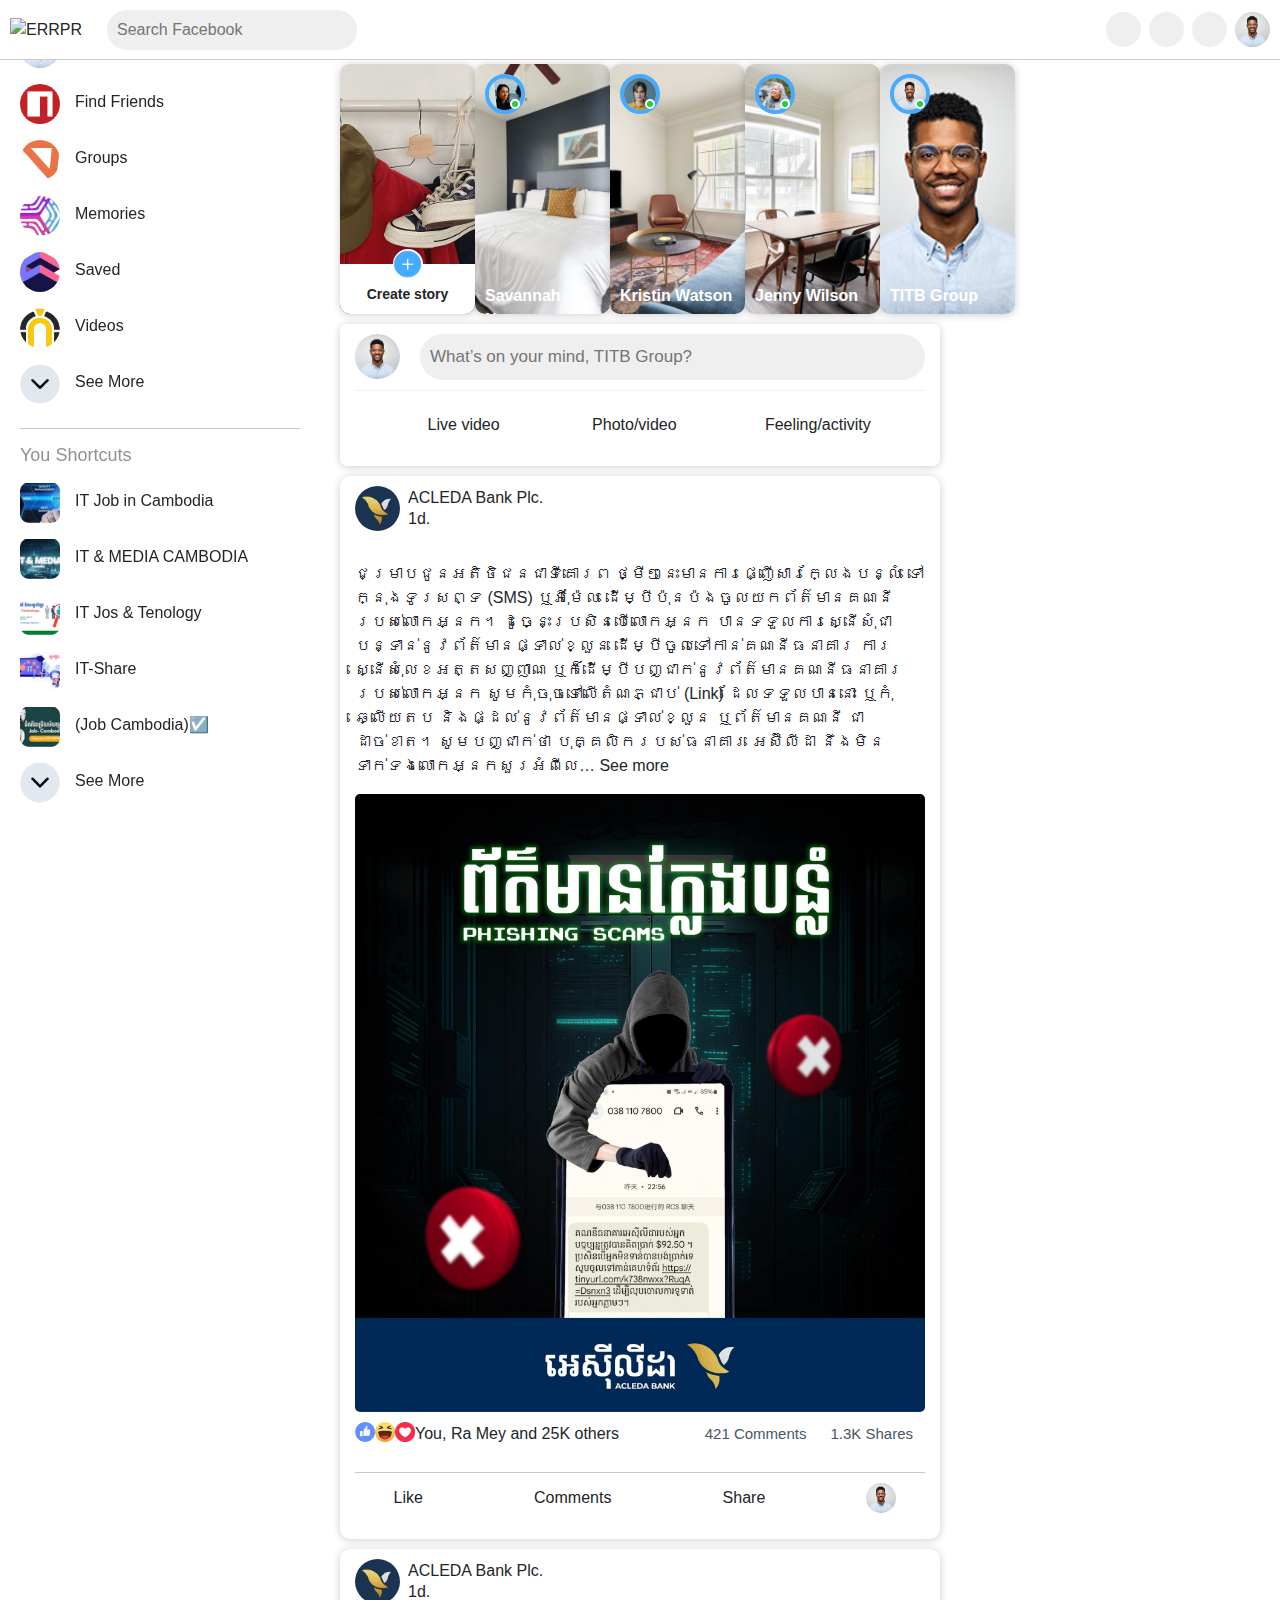
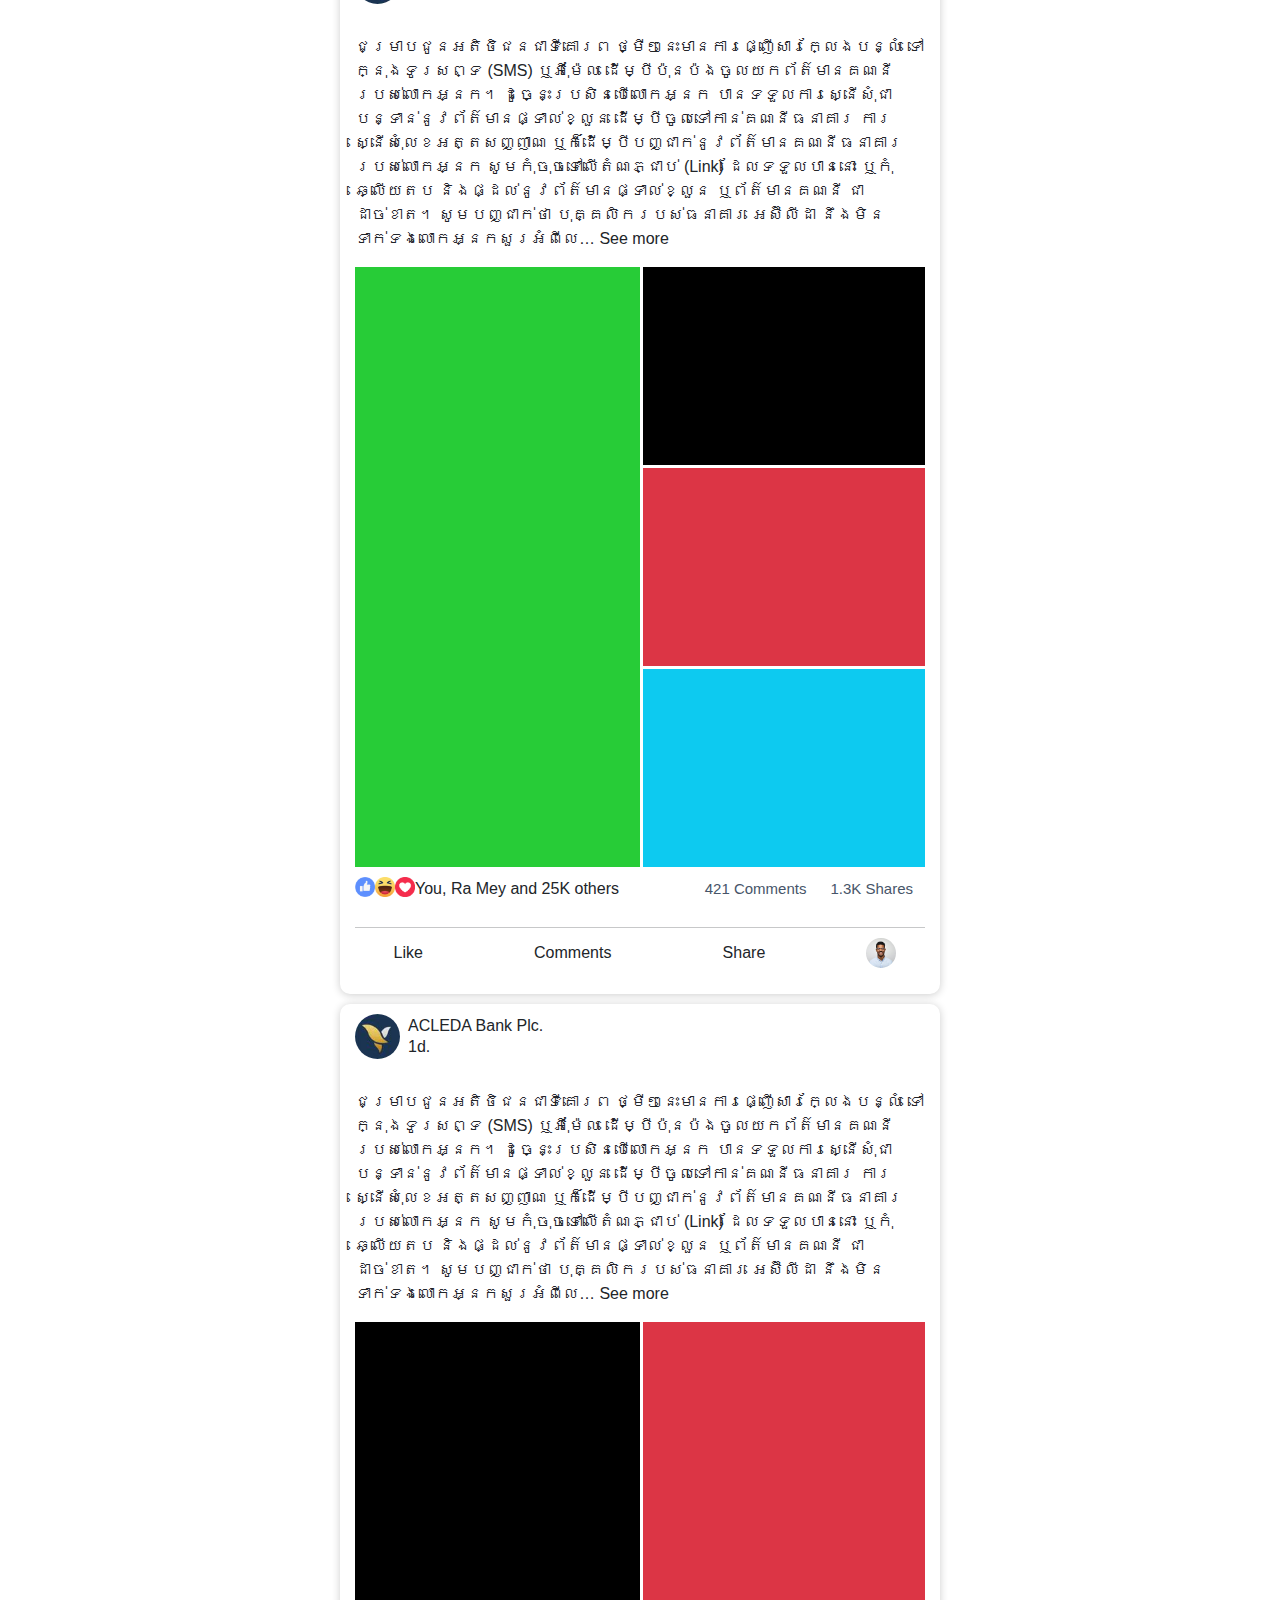
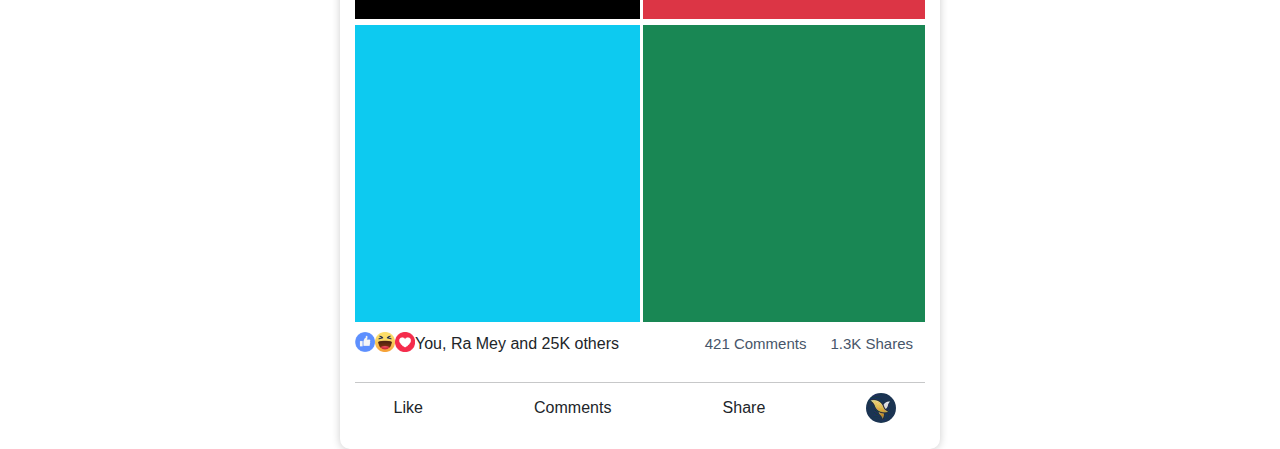
==== index.html @ 334a350d "post" ====
<!DOCTYPE html>
<html lang="en">

<head>
    <meta charset="UTF-8">
    <meta name="viewport" content="width=device-width, initial-scale=1.0">
    <title>Home Page</title>
    <link rel="stylesheet" href="assets/js/bootstrap.min.css">
    <link rel="stylesheet" href="assets/js/bootstrap.min.js">
    <link rel="stylesheet" href="assets/css/style.css">
    <link rel="stylesheet" href="https://cdnjs.cloudflare.com/ajax/libs/font-awesome/6.5.1/css/all.min.css"
        integrity="sha512-DTOQO9RWCH3ppGqcWaEA1BIZOC6xxalwEsw9c2QQeAIftl+Vegovlnee1c9QX4TctnWMn13TZye+giMm8e2LwA=="
        crossorigin="anonymous" referrerpolicy="no-referrer" />
</head>

<body>
    <header>
        <nav>
            <div class="left">

                <div class="logo">
                    <img src="assets/image/logo.png" alt="ERRPR">
                </div>

                <div class="search_bar">
                    <i class="fa-solid fa-magnifying-glass"></i>
                    <input type="text" placeholder="Search Facebook">
                </div>

            </div>

            <div class="center">
                <i class="fa-solid fa-house-user"></i>
                <i class="fa-solid fa-users"></i>
                <i class="fa-solid fa-tv"></i>
                <i class="fa-solid fa-store"></i>
                <i class="fa-regular fa-user"></i>
            </div>

            <div class="right">
                <i class="fa-solid fa-list"></i>
                <i class="fa-brands fa-facebook-messenger"></i>
                <i class="fa-solid fa-bell"></i>
                <img src="assets/image/profile.png" alt="" width="50px">
            </div>
        </nav>
        <main>

            <div class="left">
                <div class="img">
                    <img src="assets/image/ITBT Group.png" alt="">
                    <p>ITTB Group</p>
                </div>

                <div class="img">
                    <img src="assets/icons/find.jpg" alt="">
                    <p>Find Friends</p>
                </div>

                <div class="img">
                    <img src="assets/icons/group.png" alt="">
                    <p>Groups</p>
                </div>

                <div class="img">
                    <img src="assets/icons/memories.png" alt="">
                    <p>Memories</p>
                </div>

                <div class="img">
                    <img src="assets/icons/save.png" alt="">
                    <p>Saved</p>
                </div>

                <div class="img">
                    <img src="assets/icons/video.png" alt="">
                    <p>Videos</p>
                </div>

                <div class="img">
                    <img src="assets/icons/see more.png" alt="">
                    <p>See More</p>
                </div>

                <hr>

                <h2>You Shortcuts</h2>
                <p class="edit">Edit</p>

                <div class="shortcust">
                    <img src="assets/image/1.jpg" alt="">
                    <p>IT Job in Cambodia</p>
                </div>
                <div class="shortcust">
                    <img src="assets/image/2.jpg" alt="">
                    <p>IT & MEDIA CAMBODIA</p>
                </div>
                <div class="shortcust">
                    <img src="assets/image/3.jpg" alt="">
                    <p>IT Jos & Tenology</p>
                </div>
                <div class="shortcust">
                    <img src="assets/image/4.jpg" alt="">
                    <p>IT-Share</p>
                </div>
                <div class="shortcust">
                    <img src="assets/image/5.jpg" alt="">
                    <p>(Job Cambodia)☑️</p>
                </div>
                <div class="shortcust">
                    <img src="assets/icons/see more.png" alt="">
                    <p>See More</p>
                </div><br><br>
                <div class="footer_left">
                    <p>
                        <a href="#">Privacy</a> .
                        <a href="#">Terms</a> .
                        <a href="#">Advertising</a> .
                        <a href="#">Ad</a>
                    </p>
                    <p>
                        <a href="#">Choices</a> .
                        <a href="#">Cookies</a> .
                        <a href="#">More</a> .
                        <a href="#">Meta © 2024</a>
                    </p>
                </div>
            </div>


            <div class="center"><br>
                <div class="top_box">
                    <div class="my_story_card">
                        <img src="assets/image/my_story_card.png" alt="">
                        <div class="story_upload">
                            <img src="assets/image/upload.png" alt="">
                            <p class="story_tag">Create story</p>
                        </div>
                    </div>

                    <div class="story_card">
                        <img src="assets/image/story_card1.png" alt="">
                        <div class="story_profile">
                            <img src="assets/image/story_profile1.png" alt="">
                            <div class="cricle"></div>
                        </div>
                        <div class="story_name">
                            <p class="name">Savannah Nguyen</p>
                        </div>
                    </div>
                    <div class="story_card">
                        <img src="assets/image/story2.png" alt="">
                        <div class="story_profile">
                            <img src="assets/image/profile2.png" alt="">
                            <div class="cricle"></div>
                        </div>
                        <div class="story_name">
                            <p class="name">Kristin Watson</p>
                        </div>
                    </div>
                    <div class="story_card">
                        <img src="assets/image/story3.png" alt="">
                        <div class="story_profile">
                            <img src="assets/image/profile3.png" alt="">
                            <div class="cricle"></div>
                        </div>
                        <div class="story_name">
                            <p class="name">Jenny Wilson</p>
                        </div>
                    </div>
                    <div class="story_card">
                        <img src="assets/image/profile.png" alt="">
                        <div class="story_profile">
                            <img src="assets/image/profile.png" alt="">
                            <div class="cricle"></div>
                        </div>
                        <div class="story_name">
                            <p class="name">TITB Group</p>
                        </div>
                    </div>
                </div>
                <div class="my_post">
                    <div class="post_top">
                        <img src="assets/image/profile.png" alt="">
                        <input type="text" placeholder="What’s on your mind, TITB Group?">
                    </div>
                    <hr>

                    <div class="post_bottom">

                        <div class="post_icon">
                            <i class="fa-solid fa-camera red"></i>
                            <p class="h-25">Live video</p>
                        </div>

                        <div class="post_icon">
                            <i class="fa-solid fa-images green"></i>
                            <p class="h-25">Photo/video</p>
                        </div>

                        <div class="post_icon">
                            <i class="fa-regular fa-face-grin yellow"></i>
                            <p class="h-25">Feeling/activity</p>
                        </div>
                    </div>
                </div>

                <!-- post1 -->
                <div class="post">
                    <div class="post_top">
                        <div class="img_and_name">
                            <img src="assets/image/acleda.png" alt="">
                            <div class="post_name">
                                <p class="post_name" style="height: 5px; cursor: pointer;">
                                    ACLEDA Bank Plc.
                                </p>
                                <p class="time">1d. <i class="fa-solid fa-earth-americas"></i></p>
                            </div>
                        </div>
                        <div class="menu justify-content-md-between d-flex fs-6 " style="width: 50px; cursor: pointer;">
                            <i class="fa-solid fa-ellipsis"></i>
                            <i class="fa-solid fa-xmark"></i>
                        </div>
                    </div>
                    <div class="caption">
                        <p>ជម្រាបជូនអតិថិជនជាទីគោរព ថ្មីៗនេះមានការផ្ញើសារក្លែងបន្លំ ទៅក្នុងទូរសព្ទ (SMS) ឬអុីម៉ែល
                            ដើម្បីប៉ុនប៉ងចូលយកព័ត៌មានគណនីរបស់លោកអ្នក។
                            ដូច្នេះប្រសិនបើលោកអ្នក បានទទួលការស្នើសុំជាបន្ទាន់នូវព័ត៌មានផ្ទាល់ខ្លួន
                            ដើម្បីចូលទៅកាន់គណនីធនាគារ ការស្នើសុំលេខអត្តសញ្ញាណ
                            ឬក៏ដើម្បីបញ្ជាក់នូវព័ត៌មានគណនីធនាគាររបស់លោកអ្នក សូមកុំចុចទៅលើតំណភ្ជាប់ (Link) ដែលទទួលបាននោះ
                            ឬកុំឆ្លើយតប និងផ្ដល់នូវព័ត៌មានផ្ទាល់ខ្លួន ឬព័ត៌មានគណនី ជាដាច់ខាត។
                            សូមបញ្ជាក់ថា បុគ្គលិករបស់ធនាគារ អេស៊ីលីដា នឹងមិនទាក់ទងលោកអ្នកសួរអំពីលេ… See more</p>
                    </div>

                    <img src="assets/image/post1.png" alt="">

                    <div class="info">

                        <div class="emoji_img">
                            <img src="assets/image/like.png">
                            <img src="assets/image/haha.png">
                            <img src="assets/image/heart.png">
                            <p>You, Ra Mey and 25K others</p>
                        </div>

                        <div class="comment">
                            <p>421 Comments</p>
                            <p>1.3K Shares</p>
                        </div>

                    </div>

                    <hr class="text-bg-dark">

                    <div class="like">

                        <div class="like_icon">
                            <p> <i class="fa-solid fa-thumbs-up activi"></i></p>
                            <p class="">Like</p>
                        </div>

                        <div class="like_icon">
                            <p><i class="fa-solid fa-message"></i></p>
                            <p>Comments</p>
                        </div>

                        <div class="like_icon">
                            <p><i class="fa-solid fa-share"></i></p>
                            <p>Share</p>
                        </div>

                        <div class="like_icon">
                            <p>
                                <img src="assets/image/profile.png" alt="" style=
                            "
                                 width: 30px;
                                 height: 30px;
                                 border-radius: 50%;
                                 object-position: center;
                                 object-fit: cover;
                            ">
                            </p>
                        </div>
                    </div>
                </div>

                <!-- post2 -->

                <div class="post">
                    <div class="post_top">
                        <div class="img_and_name">
                            <img src="assets/image/acleda.png" alt="">
                            <div class="post_name">
                                <p class="post_name" style="height: 5px; cursor: pointer;">
                                    ACLEDA Bank Plc.
                                </p>
                                <p class="time">1d. <i class="fa-solid fa-earth-americas"></i></p>
                            </div>
                        </div>
                        <div class="menu justify-content-md-between d-flex fs-6 " style="width: 50px; cursor: pointer;">
                            <i class="fa-solid fa-ellipsis"></i>
                            <i class="fa-solid fa-xmark"></i>
                        </div>
                    </div>
                    <div class="caption">
                        <p>ជម្រាបជូនអតិថិជនជាទីគោរព ថ្មីៗនេះមានការផ្ញើសារក្លែងបន្លំ ទៅក្នុងទូរសព្ទ (SMS) ឬអុីម៉ែល
                            ដើម្បីប៉ុនប៉ងចូលយកព័ត៌មានគណនីរបស់លោកអ្នក។
                            ដូច្នេះប្រសិនបើលោកអ្នក បានទទួលការស្នើសុំជាបន្ទាន់នូវព័ត៌មានផ្ទាល់ខ្លួន
                            ដើម្បីចូលទៅកាន់គណនីធនាគារ ការស្នើសុំលេខអត្តសញ្ញាណ
                            ឬក៏ដើម្បីបញ្ជាក់នូវព័ត៌មានគណនីធនាគាររបស់លោកអ្នក សូមកុំចុចទៅលើតំណភ្ជាប់ (Link) ដែលទទួលបាននោះ
                            ឬកុំឆ្លើយតប និងផ្ដល់នូវព័ត៌មានផ្ទាល់ខ្លួន ឬព័ត៌មានគណនី ជាដាច់ខាត។
                            សូមបញ្ជាក់ថា បុគ្គលិករបស់ធនាគារ អេស៊ីលីដា នឹងមិនទាក់ទងលោកអ្នកសួរអំពីលេ… See more</p>
                    </div>

                    <div class="img_post">
                        <div class="img_left">
                            
                        </div>
                        <div class="img_right">
                           <div class="right_small bg-black">

                           </div>
                           <div class="right_small bg-danger">

                           </div>
                           <div class="right_small bg-info">

                           </div>
                        </div>
                    </div>

                    <div class="info">

                        <div class="emoji_img">
                            <img src="assets/image/like.png">
                            <img src="assets/image/haha.png">
                            <img src="assets/image/heart.png">
                            <p>You, Ra Mey and 25K others</p>
                        </div>

                        <div class="comment">
                            <p>421 Comments</p>
                            <p>1.3K Shares</p>
                        </div>

                    </div>

                    <hr class="text-bg-dark">

                    <div class="like">

                        <div class="like_icon">
                            <p> <i class="fa-solid fa-thumbs-up activi"></i></p>
                            <p class="">Like</p>
                        </div>

                        <div class="like_icon">
                            <p><i class="fa-solid fa-message"></i></p>
                            <p>Comments</p>
                        </div>

                        <div class="like_icon">
                            <p><i class="fa-solid fa-share"></i></p>
                            <p>Share</p>
                        </div>

                        <div class="like_icon">
                            <p>
                                <img src="assets/image/profile.png" alt="" style=
                            "
                                 width: 30px;
                                 height: 30px;
                                 border-radius: 50%;
                                 object-position: center;
                                 object-fit: cover;
                            ">
                            </p>
                        </div>
                    </div>
                </div>

                <!-- post3 -->

                <div class="post">
                    <div class="post_top">
                        <div class="img_and_name">
                            <img src="assets/image/acleda.png" alt="">
                            <div class="post_name">
                                <p class="post_name" style="height: 5px; cursor: pointer;">
                                    ACLEDA Bank Plc.
                                </p>
                                <p class="time">1d. <i class="fa-solid fa-earth-americas"></i></p>
                            </div>
                        </div>
                        <div class="menu justify-content-md-between d-flex fs-6 " style="width: 50px; cursor: pointer;">
                            <i class="fa-solid fa-ellipsis"></i>
                            <i class="fa-solid fa-xmark"></i>
                        </div>
                    </div>
                    <div class="caption">
                        <p>ជម្រាបជូនអតិថិជនជាទីគោរព ថ្មីៗនេះមានការផ្ញើសារក្លែងបន្លំ ទៅក្នុងទូរសព្ទ (SMS) ឬអុីម៉ែល
                            ដើម្បីប៉ុនប៉ងចូលយកព័ត៌មានគណនីរបស់លោកអ្នក។
                            ដូច្នេះប្រសិនបើលោកអ្នក បានទទួលការស្នើសុំជាបន្ទាន់នូវព័ត៌មានផ្ទាល់ខ្លួន
                            ដើម្បីចូលទៅកាន់គណនីធនាគារ ការស្នើសុំលេខអត្តសញ្ញាណ
                            ឬក៏ដើម្បីបញ្ជាក់នូវព័ត៌មានគណនីធនាគាររបស់លោកអ្នក សូមកុំចុចទៅលើតំណភ្ជាប់ (Link) ដែលទទួលបាននោះ
                            ឬកុំឆ្លើយតប និងផ្ដល់នូវព័ត៌មានផ្ទាល់ខ្លួន ឬព័ត៌មានគណនី ជាដាច់ខាត។
                            សូមបញ្ជាក់ថា បុគ្គលិករបស់ធនាគារ អេស៊ីលីដា នឹងមិនទាក់ទងលោកអ្នកសួរអំពីលេ… See more</p>
                    </div>

                    <div class="img_post">
                        <div class="img_left1">
                            <div class="left_small bg-black">

                            </div>
                            <div class="left_small bg-info">
 
                            </div>
                        </div>
                        <div class="img_right1">
                           <div class="right_small bg-danger">

                           </div>
                           <div class="right_small bg-success">

                           </div>
                        </div>
                    </div>

                    <div class="info">

                        <div class="emoji_img">
                            <img src="assets/image/like.png">
                            <img src="assets/image/haha.png">
                            <img src="assets/image/heart.png">
                            <p>You, Ra Mey and 25K others</p>
                        </div>

                        <div class="comment">
                            <p>421 Comments</p>
                            <p>1.3K Shares</p>
                        </div>

                    </div>

                    <hr class="text-bg-dark">

                    <div class="like">

                        <div class="like_icon">
                            <p> <i class="fa-solid fa-thumbs-up activi"></i></p>
                            <p class="">Like</p>
                        </div>

                        <div class="like_icon">
                            <p><i class="fa-solid fa-message"></i></p>
                            <p>Comments</p>
                        </div>

                        <div class="like_icon">
                            <p><i class="fa-solid fa-share"></i></p>
                            <p>Share</p>
                        </div>

                        <div class="like_icon">
                            <p>
                                <img src="assets/image/acleda.png" alt="" style=
                            "
                                 width: 30px;
                                 height: 30px;
                                 border-radius: 50%;
                                 object-position: center;
                                 object-fit: cover;
                            ">
                            </p>
                        </div>
                    </div>
                </div>

            </div>

            <div class="right">

            </div>


        </main>
    </header>
</body>

</html>
---- assets/css/style.css ----
*{
    margin: 0;
    padding: 0;
    box-sizing: border-box;
    font-family: sans-serif;

}
/* Navbar */
nav{
    width: 100%;
    height: 60px;
    display: flex;
    align-items: center;
    justify-content: space-between;
    border-bottom: 1px solid #cccccc;
    background: #fff;
    position: fixed;
    top: 0;
    z-index: 1000;
}

nav .left .logo img{
    width: 50px;
    cursor: pointer;
}

nav .left{
    display: flex;
    align-items: center;
    justify-content: center;
    margin-left: 10px;
}

nav .left .search_bar{
    width: 250px;
    height: 40px;
    background: #efefef;
    border-radius: 30px;
    padding: 0 10px;
    margin-left: 10px;
    position: relative;
    left: 15px;
}

nav .left .search_bar i{
    line-height: 40px;
    /* font-size: 19px; */
    color: #919191;
    /* margin-right: 5px; */
}

nav .left .search_bar input{
    background: transparent;
    outline: none;
    border: 0;
    font-size: 16px;
    width: 200px;
}

nav .center{
    position: relative;
    right: 45px;

}

nav .center i{
    margin: 0 45px 0 45px;
    font-size: 22px;
}
nav .center i:hover{
    color: #45abff;
    cursor: pointer;
}

nav .right{
    display: flex;
    align-items: center;
    justify-content: center;
    margin-right: 10px;
}

nav .right i{
    width: 35px;
    height: 35px;
    border-radius: 50%;
    background: #efefef;
    line-height: 35px;
    padding-left: 8px;
    margin-left: 8px;
    font-size: 18px;
    cursor: pointer;
}
nav .right img{
    width: 35px;
    height: 35px;
    object-fit: cover;
    object-position: center;
    border-radius: 50%;
    margin-left: 8px;
    line-height: 45px;
}

/* main */

main{
    display: flex;
    margin-top: 20px;
    /* background: #f5f5f5; */
}

main .left{
    width: 25%;
    height: 88vh;
    overflow: hidden;
    overflow-y: scroll;
    /* background: #f5f5f5; */
    padding:0 20px 0 20px;
    position: fixed; 
}

main .left::-webkit-scrollbar{
    width: 7px;
}
main .left::-webkit-scrollbar-thumb{
    border-radius: 20px;
    background: #f5f5f5;
}
main .left:hover::-webkit-scrollbar-thumb{
    background: #cccccc;
}
main .left .img{
    display: flex;
    align-items: center;
    cursor: pointer;
    transition: 0.2s;
}
main .left .img:hover{
    background: #cccccc;
}
main .left .img img{
    width: 40px;
    height: 40px;
    object-fit: cover;
    object-position: center;
    border-radius: 50%;
    margin: 8px 15px 8px 0;
}
main .left .img p{
    margin-top: 12px;
}
 main .left hr{
    width: 100%;
    height: 1px;
    background: #cccccc;
 }

 main .left h2{
    font-size: 18px;
    color: #919191;
    /* margin: 5px 0; */
 }
 main .left .edit{
    color: #45abff;
    font-size: 15px;
    float: right;
    position: relative;
    bottom: 35px;
    cursor: pointer;
    opacity: 0;
 }
 main .left:hover .edit{
    opacity: 1;
    background: #f5f5f5;
    padding: 5px;
    border-radius: 10%;
 }

 main .left .shortcust{
    display: flex;
    align-items: center;
    cursor: pointer;
    transition: 0.2s;
}
main .left .shortcust:hover{
    background: #cccccc;
}
main .left .shortcust img{
    width: 40px;
    height: 40px;
    object-fit: cover;
    object-position: center;
    /* border-radius: 50%; */
    margin: 8px 15px 8px 0;
}
main .left .shortcust p{
    margin-top: 12px;
}
main .left .footer_left a{
    color: #919191;

}
main .left .footer_left a:hover{
    background: #cccccc;
    border-radius: 5px;
}

/* center */

main .center{
    width: 50%;
    height: 290px;
    padding: 20px 20px 0 20px;
    /* background: #fff; */
    margin-left: 25%;
}

main .center::-webkit-scrollbar{
    width: 0;
}
main .center .top_box{
    width: 100%;
    height: auto;
    display: grid;
    grid-template-columns: 1fr 1fr 1fr 1fr 1fr;
}
main .center .top_box .my_story_card{
    width: 135px;
    height: 250px;
    overflow: hidden;
    margin: 0 auto;
    box-shadow: 0 1px 8px rgba(0,0,0,0.2);
    border-radius: 10px;
    cursor: pointer;
}
main .center .top_box .my_story_card img{
    width: 100%;
    height: 100%;
    object-fit: cover;
    object-position: center;
}
main .center .top_box .my_story_card .story_upload{
    width: 100%;
    height: 60px;
    background: #fff;
    position: relative;
    bottom: 50px;
    cursor: pointer;
}
main .center .top_box .my_story_card .story_upload img{
    width: 30px;
    height: 30px;
    display: flex;
    margin: 0 auto;
    position: relative;
    bottom: 15px;
    border-radius: 50%;
}
main .center .top_box .my_story_card .story_upload .story_tag{
    display: flex;
    align-items: center;
    justify-content: center;
    position: relative;
    bottom: 10px;
    font-weight: bold;
    font-size: 14px;
}
main .center .top_box .story_card{
    width: 135px;
    height: 250px;
    overflow: hidden;
    margin: 0 auto;
    box-shadow: 0 1px 8px rgba(0,0,0,0.2);
    border-radius: 10px;
    cursor: pointer;
}
main .center .top_box .story_card img{
    width: 100%;
    height: 100%;
    object-fit: cover;
    object-position: center;
}
main .center .top_box .story_card .story_profile{
    position: relative;
    bottom: 240px;
    margin-left: 10px;
}
main .center .top_box .story_card .story_profile img{
    width: 40px;
    height: 40px;
    border-radius: 50%;
    border: 4px solid #45abff;
}
main .center .top_box .story_card .story_profile .cricle{
    width: 10px;
    height: 10px;
    border-radius: 50%;
    background: #27cc37;
    border: 2px solid #fff;
    position: relative;
    bottom: 15px;
    left: 25px;
}
main .center .top_box .story_card .story_name{
    position: relative;
    bottom: 80px;
    padding: 0 10px;
}
main .center .top_box .story_card .story_name .name{
    font-weight: bold;
    color: #FFFFFF;
    font-size: 16px;
}
main .center .my_post{
    width: 100%;
    height: auto;
    background: #fff;
    padding: 10px 15px;
    border-radius: 7px;
    box-shadow: 0 1px 8px rgba(0,0,0,0.2);
    margin: 10px 0;
}
main .center .my_post img{
    width: 45px;
    height: 45px;
    border-radius: 50%;
    object-position: center;
    object-fit: cover;
}
main .center .my_post .post_top{
    display: flex;
    align-items: center;
}
main .center .my_post .post_top input{
    width: 90%;
    padding: 10px;
    margin-left: 20px;
    border: 0;
    outline: none;
    background: #efefef;
    border-radius: 30px;
    font-size: 17px;
}
main .center .my_post .post_top input:hover{
    background: #e3e3e3;
    cursor: pointer;
}
main .center .my_post hr{
    width: 100%;
    height: 1px;
    background: #cccccc;
    border: 0;
    margin: 10px 0;
}

main .center .my_post .post_bottom{
    width: 95%;
    display: grid;
    grid-template-columns: 1fr 1fr 1fr;
    margin: 5px auto;
}

main .center .my_post .post_bottom .post_icon{
    display: flex;
    align-items: center;
    justify-content: space-around;
    /* margin: 0 auto; */
    padding: 5px 40px;
    cursor: pointer;
}

main .center .my_post .post_bottom .post_icon:hover{
    background: #efefef;
    border-radius: 8px;
}

main .center .my_post .post_bottom .post_icon i.red{
    font-size: 23px;
    color: red;
    margin-right: 8px;
}

main .center .my_post .post_bottom .post_icon i.green{
    font-size: 23px;
    color: #27cc37;
    margin-right: 8px;
}

main .center .my_post .post_bottom .post_icon i.yellow{
    font-size: 23px;
    color: #f7b928;
    margin-right: 8px;
}

main .center .post{
    margin: 10px 0;
    width: 100%;
    height: auto;
    background: #fff;
    padding: 10px 15px;
    border-radius: 10px;
    box-shadow: 0 1px 8px rgba(0,0,0,0.2);
}
main .center .post .post_top{
    display: flex;
    margin-bottom: 15px;
    align-items: center;
    justify-content: space-between;
}
main .center .post .post_top .img_and_name{
    display: flex;
}
main .center .post .post_top .img_and_name img{
    width: 45px;
    height: 45px;
    border-radius: 50%;
    object-fit: cover;
    object-position: center;
    margin-right: 8px;
    cursor: pointer;
}



main .center .post img{
    width: 100%;
    height: auto;
    object-fit: cover;
    object-position: center;
    border-radius: 5px;
}

main .center .post .info{
    display: flex;
    align-items: center;
    justify-content: space-between;
    margin: 10px 0;
}

main .center .post .info .emoji_img{
    display: flex;
}

main .center .post .info .emoji_img img{
    width: 20px;
    height: 20px;
}

main .center post .info .emoji_img p{
    margin-left: 10px;
    font-size: 16px;
    color: #919191;
}

main .center .post .info .comment{
    display: flex;
    align-items: center;
}

main .center .post .info .comment p{
    padding: 0 12px;
    font-size: 15px;
    color: #475569;
}

main .center .post hr{
    width: 100%;
    height: 1px;
    background: #cccccc;
    border: 0;
    margin: 10px 0;
}

main .center .post .like{
    width: 90%;
    margin: 0 auto;
    display: flex;
    align-items: center;
    justify-content: space-between;
    
}

main .center .post .like .like_icon{
    display: flex;
    align-items: center;
}

main .center .post .like .like_icon i{
    font-size: 20px;
    margin-right: 10px;
    color: #919191;
}

main .center .post .like .like_icon i.activi{
    color: #45abff;
}
/* post2 */
main .center .post .img_post{
    width: 100%;
    height: 600px;
    display: flex;
    justify-content: space-between;
}
main .center .post .img_post .img_left{
    width: 50%;
    height: 100%;
    background-color: #27cc37;
}
main .center .post .img_post .img_right{
    width: 49.5%;
    height: 100%;
    /* background-color: #45abff; */
}
main .center .post .img_post .img_right{
    display: flex;
    flex-direction: column;
    justify-content: space-between; 
        
}
main .center .post .img_post .img_right .right_small{
    width: 100%;
    height: 33%;
}

/* post3 */
main .center .post .img_post .img_left1{
    width: 50%;
    height: 100%;
    /* background-color: #27cc37; */
}
main .center .post .img_post .img_right1{
    width: 49.5%;
    height: 100%;
    /* background-color: #45abff; */
}
main .center .post .img_post .img_left1{
    display: flex;
    flex-direction: column;
    justify-content: space-between; 
        
}
main .center .post .img_post .img_right1{
    display: flex;
    flex-direction: column;
    justify-content: space-between; 
        
}
main .center .post .img_post .img_right1 .right_small{
    width: 100%;
    height: 49.5%;
}
main .center .post .img_post .img_left1 .left_small{
    width: 100%;
    height: 49.5%;
}
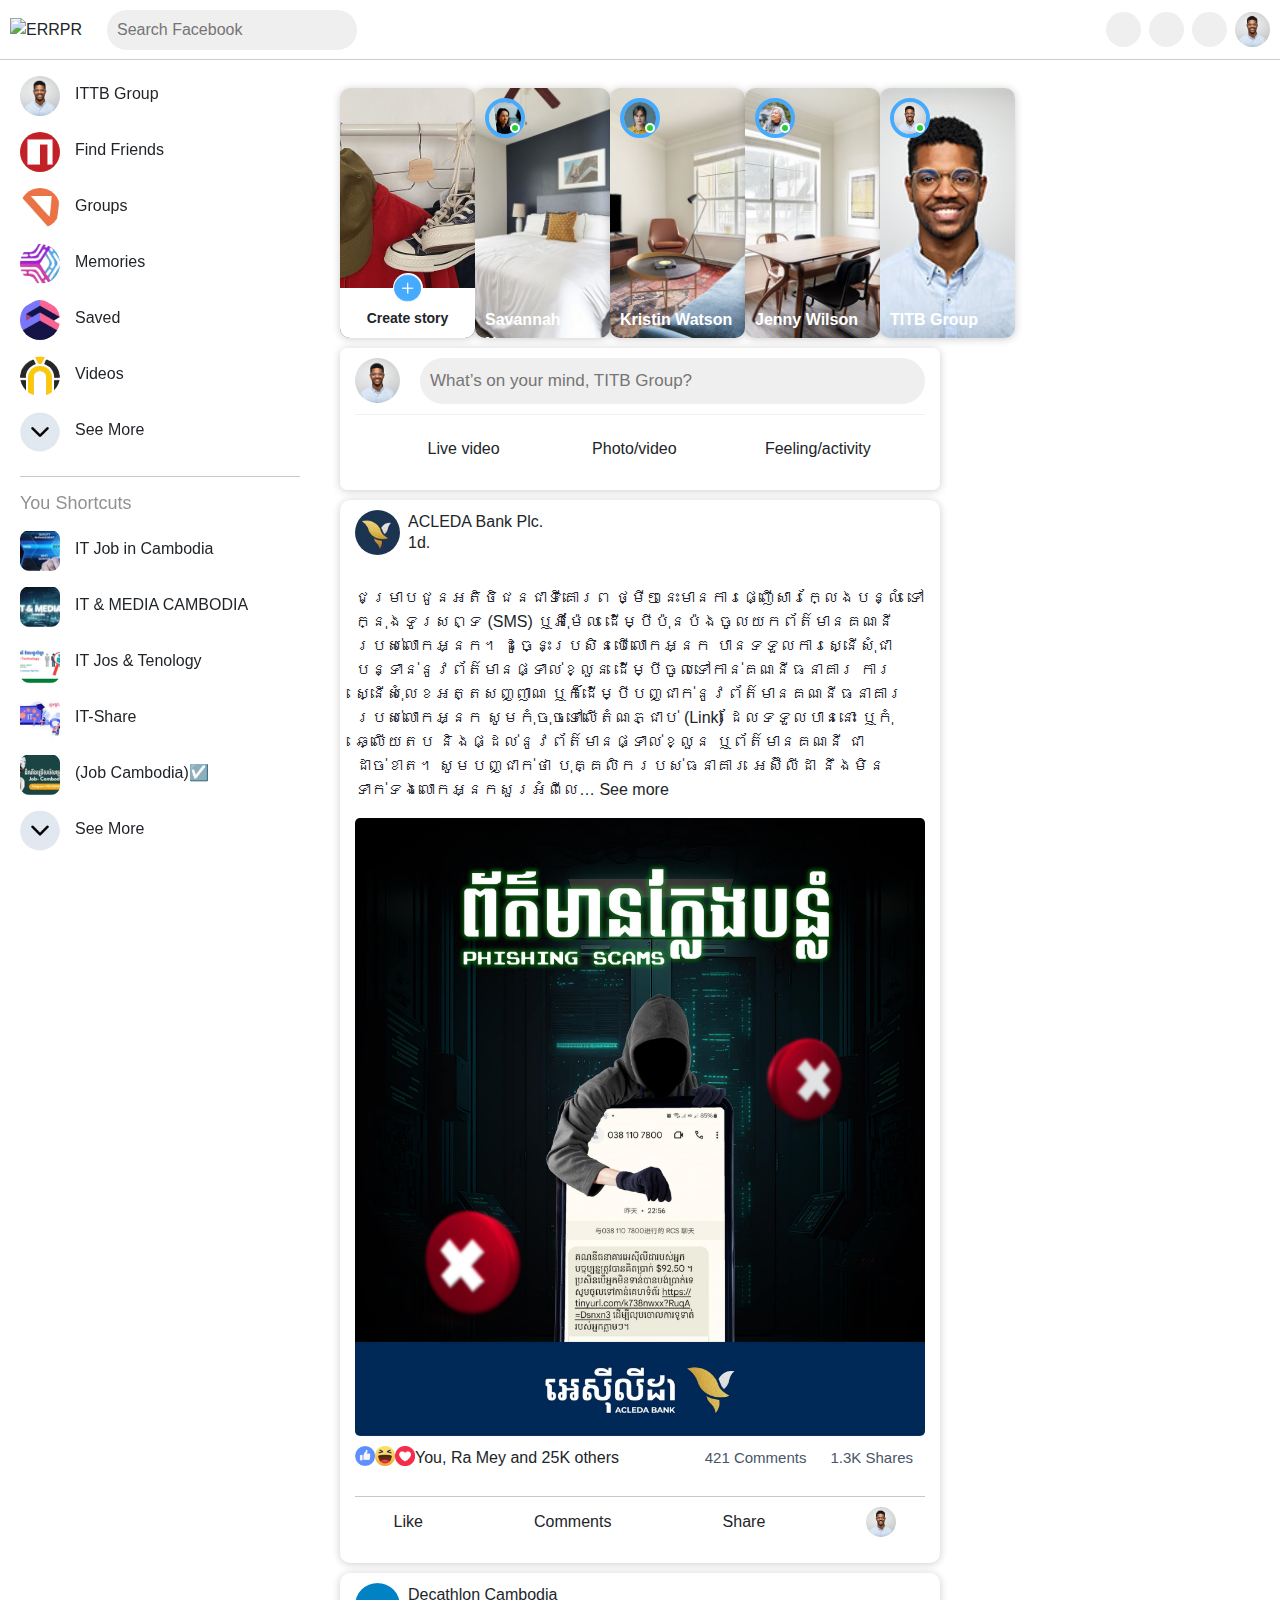
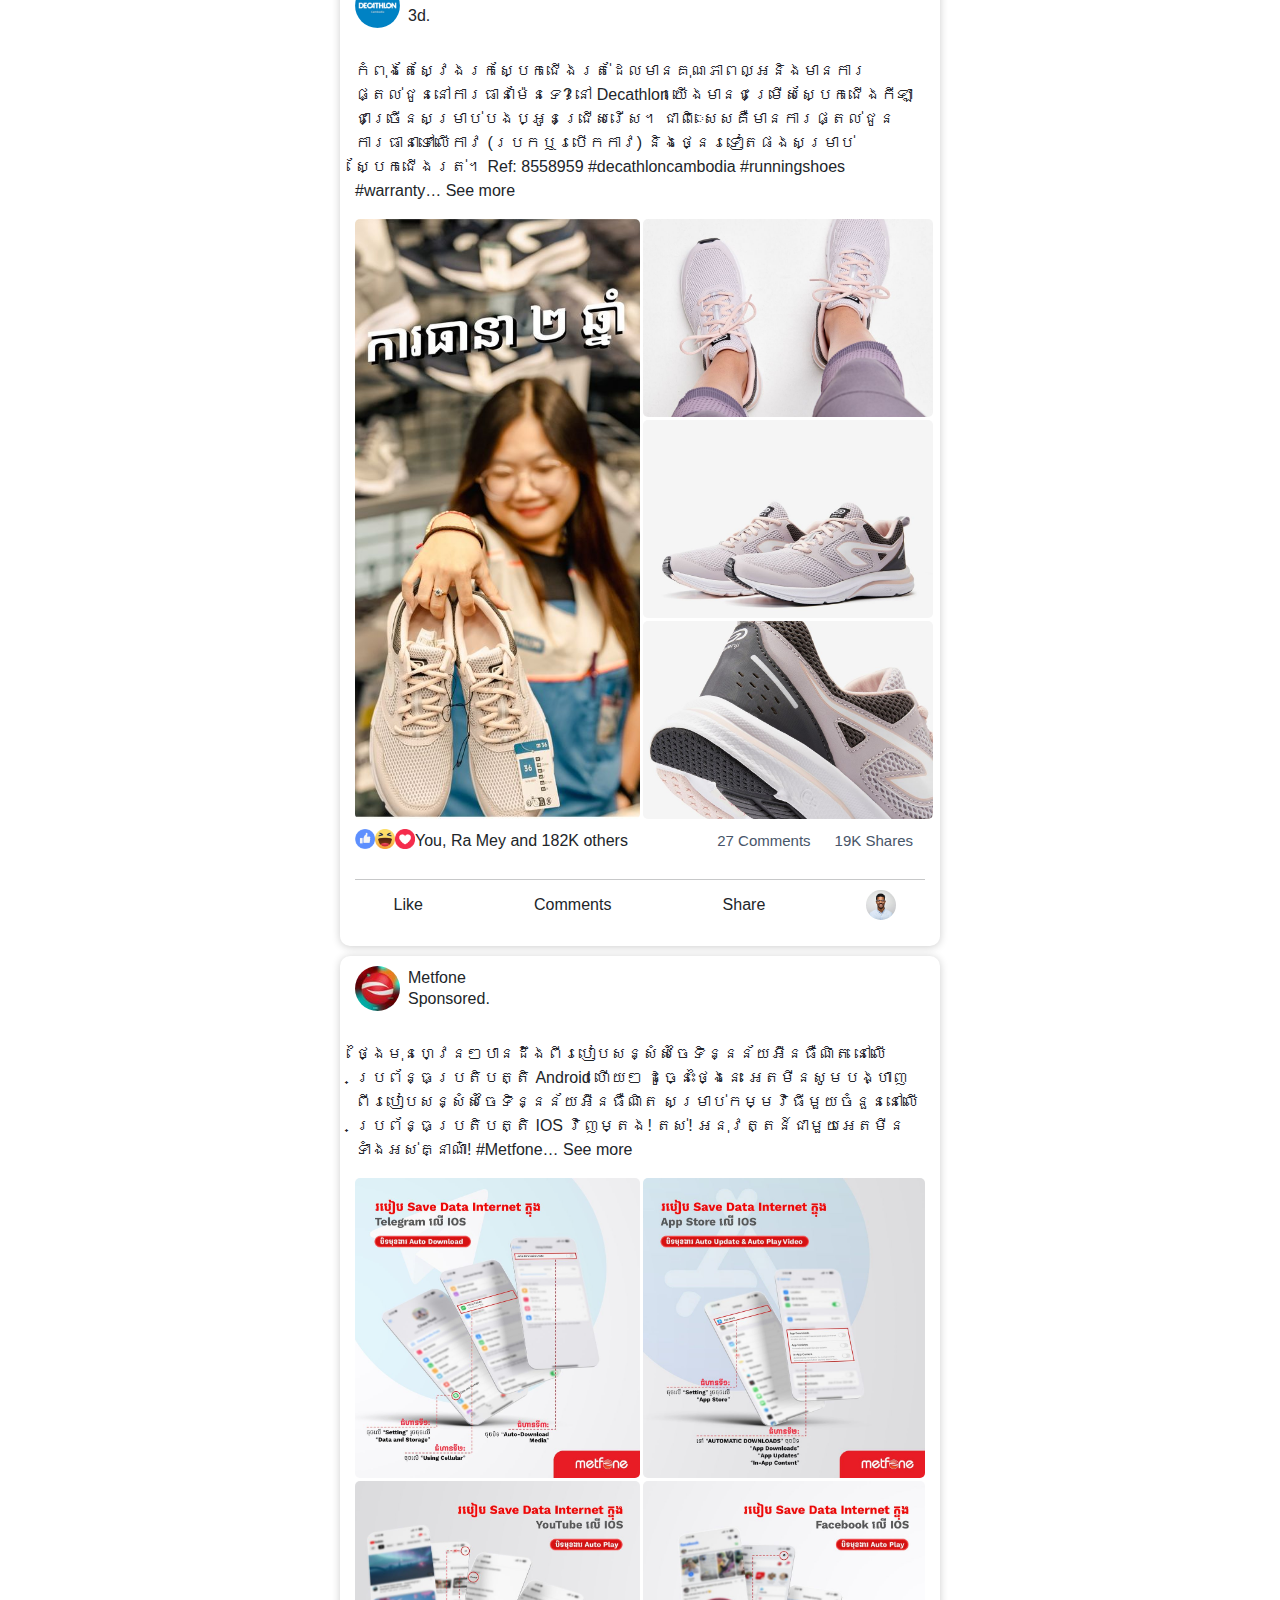
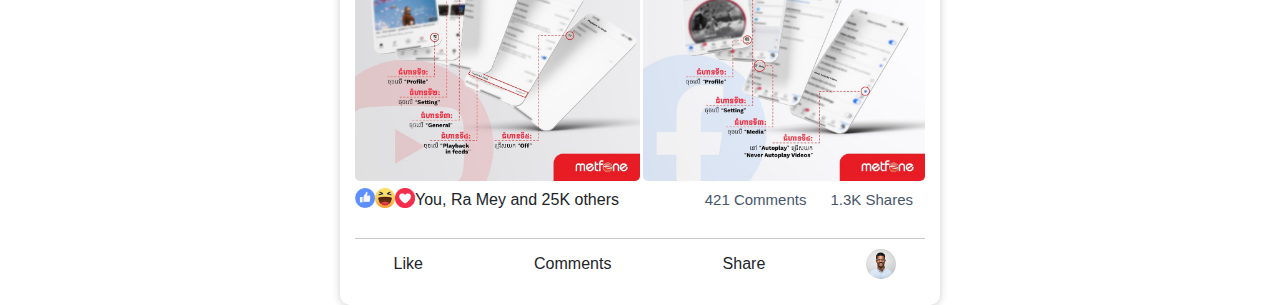
==== commit ecca235b: "Post Contiues" ====
--- a/index.html
+++ b/index.html
@@ -43,7 +43,7 @@
                 <i class="fa-solid fa-bell"></i>
                 <img src="assets/image/profile.png" alt="" width="50px">
             </div>
-        </nav>
+        </nav><br><br>
         <main>
 
             <div class="left">
@@ -128,7 +128,7 @@
             </div>
 
 
-            <div class="center"><br>
+            <div class="center">
                 <div class="top_box">
                     <div class="my_story_card">
                         <img src="assets/image/my_story_card.png" alt="">
@@ -289,12 +289,12 @@
                 <div class="post">
                     <div class="post_top">
                         <div class="img_and_name">
-                            <img src="assets/image/acleda.png" alt="">
+                            <img src="assets/image/profile_post2.png" alt="">
                             <div class="post_name">
                                 <p class="post_name" style="height: 5px; cursor: pointer;">
-                                    ACLEDA Bank Plc.
+                                    Decathlon Cambodia
                                 </p>
-                                <p class="time">1d. <i class="fa-solid fa-earth-americas"></i></p>
+                                <p class="time">3d. <i class="fa-solid fa-earth-americas"></i></p>
                             </div>
                         </div>
                         <div class="menu justify-content-md-between d-flex fs-6 " style="width: 50px; cursor: pointer;">
@@ -303,28 +303,24 @@
                         </div>
                     </div>
                     <div class="caption">
-                        <p>ជម្រាបជូនអតិថិជនជាទីគោរព ថ្មីៗនេះមានការផ្ញើសារក្លែងបន្លំ ទៅក្នុងទូរសព្ទ (SMS) ឬអុីម៉ែល
-                            ដើម្បីប៉ុនប៉ងចូលយកព័ត៌មានគណនីរបស់លោកអ្នក។
-                            ដូច្នេះប្រសិនបើលោកអ្នក បានទទួលការស្នើសុំជាបន្ទាន់នូវព័ត៌មានផ្ទាល់ខ្លួន
-                            ដើម្បីចូលទៅកាន់គណនីធនាគារ ការស្នើសុំលេខអត្តសញ្ញាណ
-                            ឬក៏ដើម្បីបញ្ជាក់នូវព័ត៌មានគណនីធនាគាររបស់លោកអ្នក សូមកុំចុចទៅលើតំណភ្ជាប់ (Link) ដែលទទួលបាននោះ
-                            ឬកុំឆ្លើយតប និងផ្ដល់នូវព័ត៌មានផ្ទាល់ខ្លួន ឬព័ត៌មានគណនី ជាដាច់ខាត។
-                            សូមបញ្ជាក់ថា បុគ្គលិករបស់ធនាគារ អេស៊ីលីដា នឹងមិនទាក់ទងលោកអ្នកសួរអំពីលេ… See more</p>
+                        <p>កំពុងតែស្វែងរកស្បែកជើងរត់ដែលមានគុណភាពល្អនិងមានការផ្តល់ជូននៅការធានាម៉ែនទេ? នៅ Decathlon យើងមានជម្រើសស្បែកជើងកីឡាជាច្រើនសម្រាប់បងប្អូនជ្រើសរើស។ ជាពិេសេសគឺមានការផ្តល់ជូនការធានាទៅលើកាវ (របក​ឬរបើកកាវ) និងថ្នេរទៀតផងសម្រាប់ស្បែកជើងរត់។
+                            Ref: 8558959
+                            #decathloncambodia #runningshoes #warranty… See more</p>
                     </div>
 
                     <div class="img_post">
                         <div class="img_left">
-                            
+                            <img src="assets/image/post2_left.png">
                         </div>
                         <div class="img_right">
-                           <div class="right_small bg-black">
-
+                           <div class="right_small">
+                                <img src="assets/image/post_small1.png">
                            </div>
-                           <div class="right_small bg-danger">
-
+                           <div class="right_small">
+                                <img src="assets/image/post_small2.png">
                            </div>
-                           <div class="right_small bg-info">
-
+                           <div class="right_small">
+                                <img src="assets/image/post_small3.png">
                            </div>
                         </div>
                     </div>
@@ -335,12 +331,12 @@
                             <img src="assets/image/like.png">
                             <img src="assets/image/haha.png">
                             <img src="assets/image/heart.png">
-                            <p>You, Ra Mey and 25K others</p>
+                            <p>You, Ra Mey and 182K others</p>
                         </div>
 
                         <div class="comment">
-                            <p>421 Comments</p>
-                            <p>1.3K Shares</p>
+                            <p>27 Comments</p>
+                            <p>19K Shares</p>
                         </div>
 
                     </div>
@@ -384,12 +380,12 @@
                 <div class="post">
                     <div class="post_top">
                         <div class="img_and_name">
-                            <img src="assets/image/acleda.png" alt="">
+                            <img src="assets/image/metfone_profile.png" alt="">
                             <div class="post_name">
                                 <p class="post_name" style="height: 5px; cursor: pointer;">
-                                    ACLEDA Bank Plc.
+                                    Metfone
                                 </p>
-                                <p class="time">1d. <i class="fa-solid fa-earth-americas"></i></p>
+                                <p class="time">Sponsored. <i class="fa-solid fa-earth-americas"></i></p>
                             </div>
                         </div>
                         <div class="menu justify-content-md-between d-flex fs-6 " style="width: 50px; cursor: pointer;">
@@ -398,30 +394,26 @@
                         </div>
                     </div>
                     <div class="caption">
-                        <p>ជម្រាបជូនអតិថិជនជាទីគោរព ថ្មីៗនេះមានការផ្ញើសារក្លែងបន្លំ ទៅក្នុងទូរសព្ទ (SMS) ឬអុីម៉ែល
-                            ដើម្បីប៉ុនប៉ងចូលយកព័ត៌មានគណនីរបស់លោកអ្នក។
-                            ដូច្នេះប្រសិនបើលោកអ្នក បានទទួលការស្នើសុំជាបន្ទាន់នូវព័ត៌មានផ្ទាល់ខ្លួន
-                            ដើម្បីចូលទៅកាន់គណនីធនាគារ ការស្នើសុំលេខអត្តសញ្ញាណ
-                            ឬក៏ដើម្បីបញ្ជាក់នូវព័ត៌មានគណនីធនាគាររបស់លោកអ្នក សូមកុំចុចទៅលើតំណភ្ជាប់ (Link) ដែលទទួលបាននោះ
-                            ឬកុំឆ្លើយតប និងផ្ដល់នូវព័ត៌មានផ្ទាល់ខ្លួន ឬព័ត៌មានគណនី ជាដាច់ខាត។
-                            សូមបញ្ជាក់ថា បុគ្គលិករបស់ធនាគារ អេស៊ីលីដា នឹងមិនទាក់ទងលោកអ្នកសួរអំពីលេ… See more</p>
+                        <p>ថ្ងៃមុនហ្វេនៗបានដឹងពីរបៀបសន្សំសំចៃទិន្នន័យអ៉ីនធឺណិត នៅលើប្រព័ន្ធប្រតិបត្តិ Android ហើយៗ ដូច្នេះថ្ងៃនេះ អេតមីនសូមបង្ហាញពីរបៀបសន្សំសំចៃទិន្នន័យអ៉ីនធឺណិត សម្រាប់កម្មវិធីមួយចំនួននៅលើប្រព័ន្ធប្រតិបត្តិ IOS វិញម្តង!
+                            តស់! អនុវត្តន៍ជាមួយអេតមីនទាំងអស់គ្នាណា៎!
+                            #Metfone… See more</p>
                     </div>
 
                     <div class="img_post">
                         <div class="img_left1">
-                            <div class="left_small bg-black">
-
+                            <div class="left_small">
+                                <img src="assets/image/mentfone_post1.png" alt="">
                             </div>
-                            <div class="left_small bg-info">
- 
+                            <div class="left_small">
+                                <img src="assets/image/mentfone_post2.png" alt="">
                             </div>
                         </div>
                         <div class="img_right1">
-                           <div class="right_small bg-danger">
-
+                           <div class="right_small">
+                                 <img src="assets/image/mentfone_post3.png" alt="">
                            </div>
-                           <div class="right_small bg-success">
-
+                           <div class="right_small">
+                                <img src="assets/image/mentfone_post4.png" alt="">
                            </div>
                         </div>
                     </div>
@@ -463,7 +455,7 @@
 
                         <div class="like_icon">
                             <p>
-                                <img src="assets/image/acleda.png" alt="" style=
+                                <img src="assets/image/profile.png" alt="" style=
                             "
                                  width: 30px;
                                  height: 30px;
--- a/assets/css/style.css
+++ b/assets/css/style.css
@@ -477,6 +477,7 @@
     display: flex;
     align-items: center;
     justify-content: space-between;
+    cursor: pointer;
     
 }
 
@@ -504,7 +505,7 @@
 main .center .post .img_post .img_left{
     width: 50%;
     height: 100%;
-    background-color: #27cc37;
+    /* background-color: #27cc37; */
 }
 main .center .post .img_post .img_right{
     width: 49.5%;
@@ -552,4 +553,28 @@
 main .center .post .img_post .img_left1 .left_small{
     width: 100%;
     height: 49.5%;
+}
+main .center .post .img_post .img_left img{
+    width: 100%;
+    height: 600px;
+    object-fit: cover;
+    object-position: center;
+}
+main .center .post .img_post .img_right .right_small img{
+    width: 290px;
+    height: 197.33px;
+    object-fit: cover;
+    object-position: center;
+}
+main .center .post .img_post .img_left1 .left_small img{
+    width: 100%;
+    height: 300px;
+    object-fit: cover;
+    object-position: center;
+}
+main .center .post .img_post .img_right1 .right_small img{
+    width: 100%;
+    height: 300px;
+    object-fit: cover;
+    object-position: center;
 }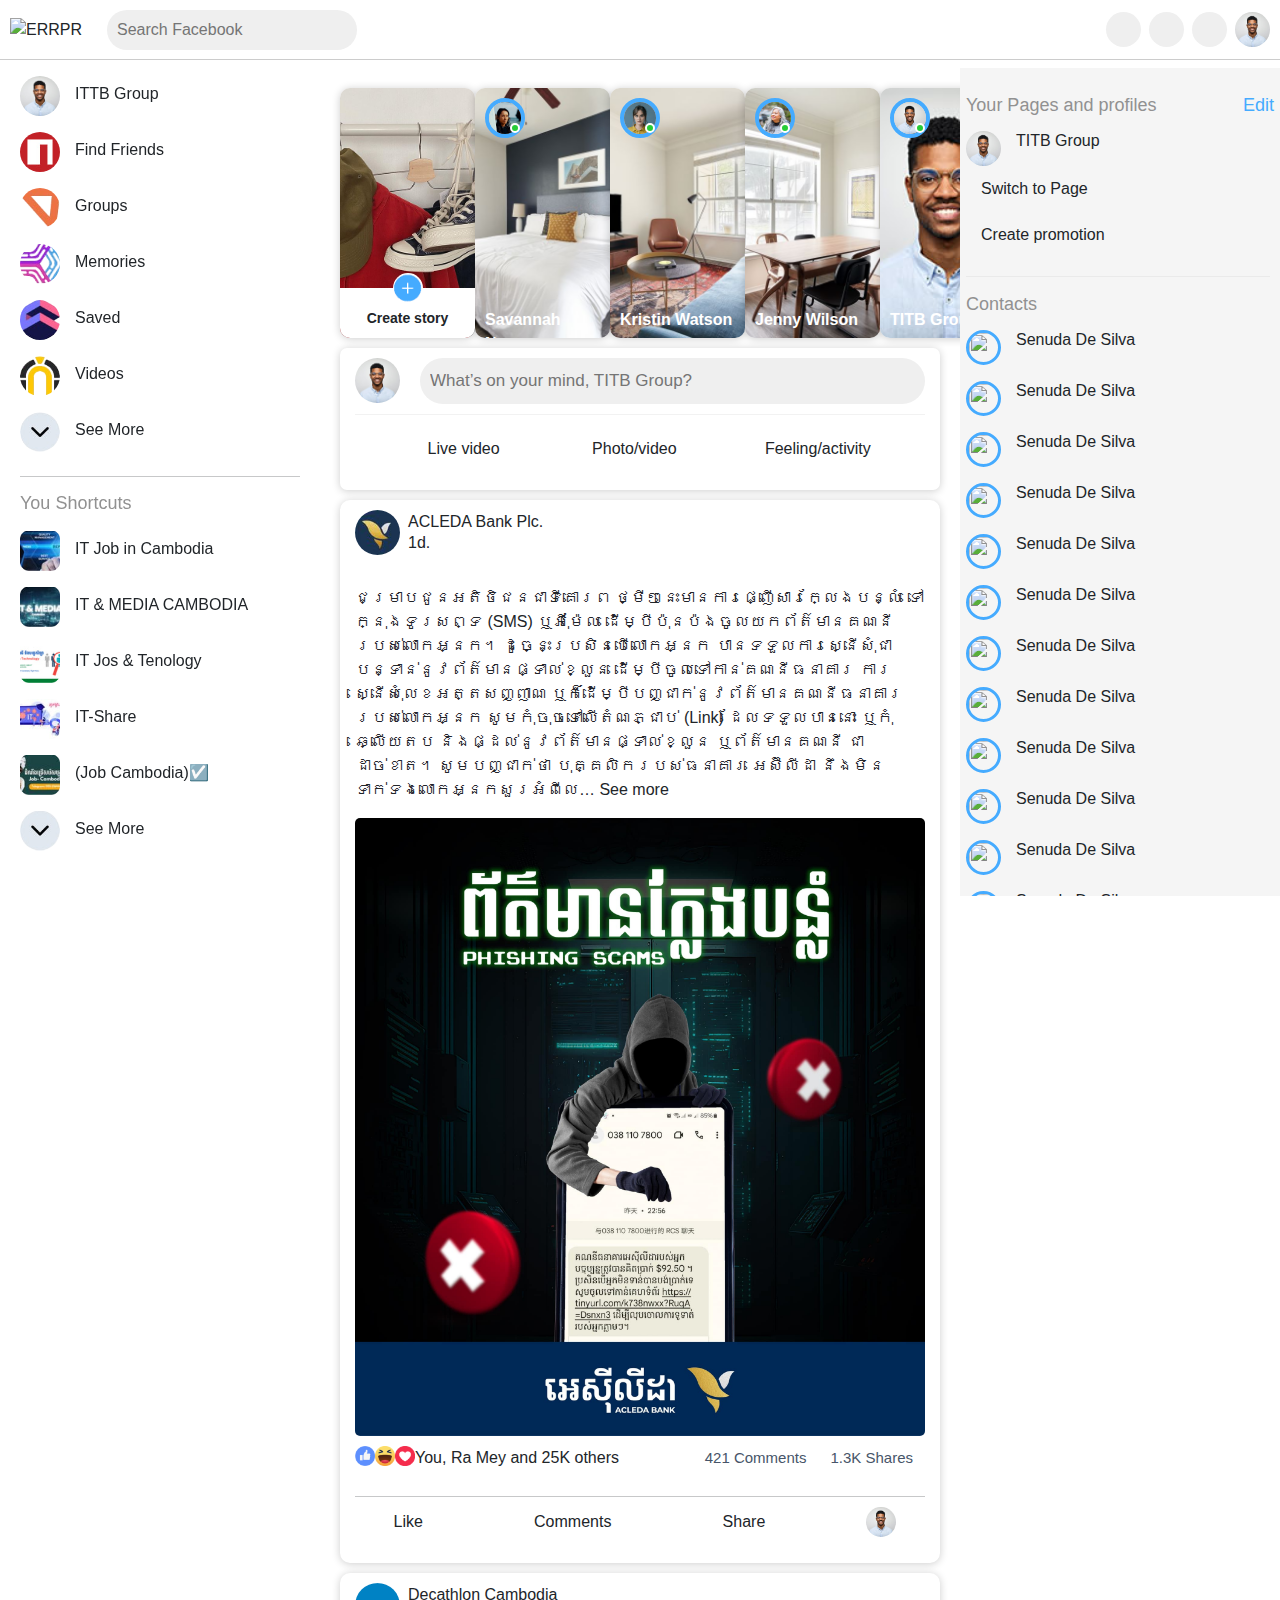
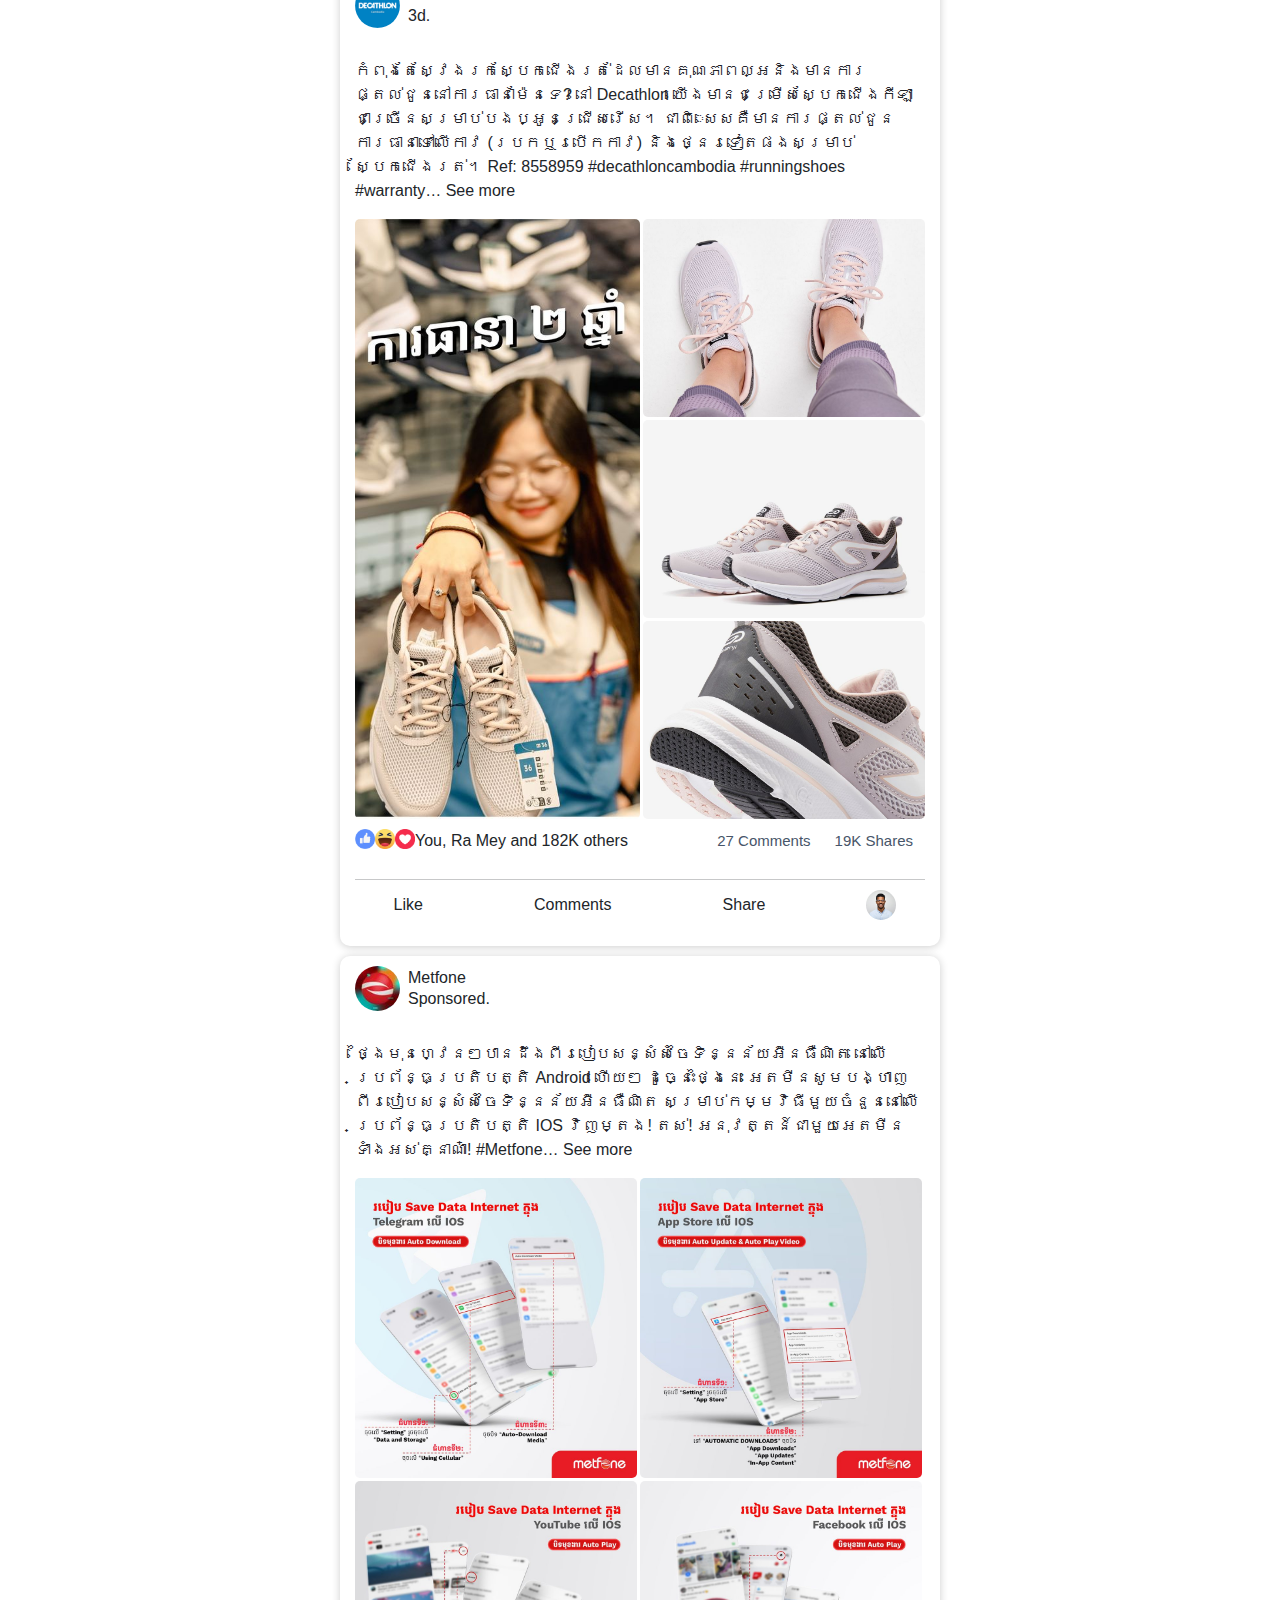
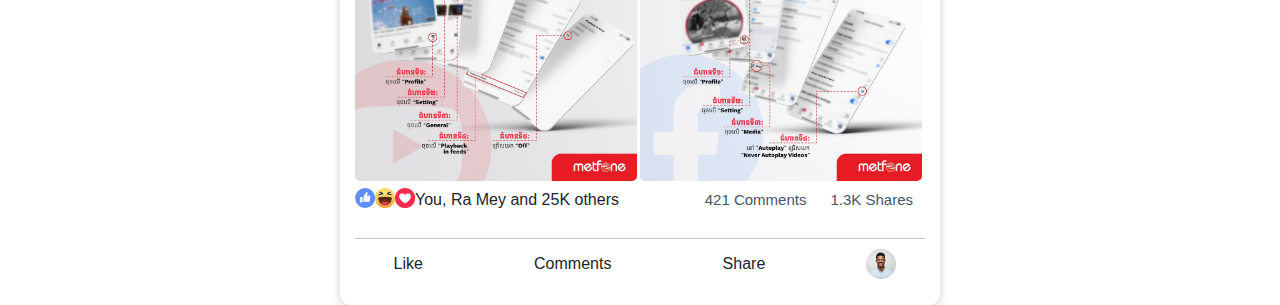
==== commit b0bdfe86: "right design" ====
--- a/index.html
+++ b/index.html
@@ -471,7 +471,140 @@
             </div>
 
             <div class="right">
-
+                
+            <div class="first_warpper">
+
+                <div class="page">
+
+                    <h2>Your Pages and profiles</h2>
+                    <div class="menu">
+                        <p>Edit</p>
+                    </div>
+
+                </div>
+
+                <div class="page_img">
+                    <img src="assets/image/profile.png">
+                    <p>TITB Group</p>
+                </div>
+
+                <div class="page_icon">
+                   <p> <i class="fa-regular fa-bell"></i></p>
+                    <p>Switch to Page</p>
+                </div>
+
+                <div class="page_icon">
+                   <p> <i class="fa-solid fa-bullhorn"></i></p>
+                    <p>Create promotion</p>
+                </div>
+
+            </div>
+
+            <hr>
+
+
+
+            <div class="third_warpper">
+
+                <div class="contact_tag">
+
+                    <h2>Contacts</h2>
+
+                    <div class="contact_icon">
+
+                        <i class="fa-solid fa-video"></i>
+                        <i class="fa-solid fa-magnifying-glass"></i>
+                        <i class="fa-solid fa-ellipsis"></i>
+
+                    </div>
+
+                </div>
+
+                <div class="contact">
+
+                    <img src="assets/image/">
+                    <p>Senuda De Silva</p>
+
+                </div>
+
+                <div class="contact">
+
+                    <img src="image/contact_2.jpg">
+                    <p>Senuda De Silva</p>
+
+                </div>
+
+                <div class="contact">
+
+                    <img src="image/contact_3.jpg">
+                    <p>Senuda De Silva</p>
+
+                </div>
+
+                <div class="contact">
+
+                    <img src="image/contact_4.jpg">
+                    <p>Senuda De Silva</p>
+
+                </div>
+
+                <div class="contact">
+
+                    <img src="image/contact_5.jpg">
+                    <p>Senuda De Silva</p>
+
+                </div>
+
+                <div class="contact">
+
+                    <img src="image/profile_1.jpg">
+                    <p>Senuda De Silva</p>
+
+                </div>
+
+                <div class="contact">
+
+                    <img src="image/profile_2.jpg">
+                    <p>Senuda De Silva</p>
+
+                </div>
+
+                <div class="contact">
+
+                    <img src="image/profile_3.jpg">
+                    <p>Senuda De Silva</p>
+
+                </div>
+
+                <div class="contact">
+
+                    <img src="image/profile_4.png">
+                    <p>Senuda De Silva</p>
+
+                </div>
+
+                <div class="contact">
+
+                    <img src="image/profile_5.png">
+                    <p>Senuda De Silva</p>
+
+                </div>
+
+                <div class="contact">
+
+                    <img src="image/profile_6.png">
+                    <p>Senuda De Silva</p>
+
+                </div>
+
+                <div class="contact">
+
+                    <img src="image/profile_7.png">
+                    <p>Senuda De Silva</p>
+
+                </div>
+
+            </div>
             </div>
 
 
--- a/assets/css/style.css
+++ b/assets/css/style.css
@@ -525,12 +525,12 @@
 
 /* post3 */
 main .center .post .img_post .img_left1{
-    width: 50%;
+    width: 100%;
     height: 100%;
     /* background-color: #27cc37; */
 }
 main .center .post .img_post .img_right1{
-    width: 49.5%;
+    width: 100%;
     height: 100%;
     /* background-color: #45abff; */
 }
@@ -547,11 +547,11 @@
         
 }
 main .center .post .img_post .img_right1 .right_small{
-    width: 100%;
+    width: 99%;
     height: 49.5%;
 }
 main .center .post .img_post .img_left1 .left_small{
-    width: 100%;
+    width: 99%;
     height: 49.5%;
 }
 main .center .post .img_post .img_left img{
@@ -561,20 +561,145 @@
     object-position: center;
 }
 main .center .post .img_post .img_right .right_small img{
-    width: 290px;
+    width: 100%;
     height: 197.33px;
-    object-fit: cover;
-    object-position: center;
 }
 main .center .post .img_post .img_left1 .left_small img{
     width: 100%;
     height: 300px;
-    object-fit: cover;
-    object-position: center;
 }
 main .center .post .img_post .img_right1 .right_small img{
     width: 100%;
     height: 300px;
-    object-fit: cover;
-    object-position: center;
+}
+
+/*-----------------right------------------*/
+
+main .right{
+    width: 25%;
+    height: 92vh;
+    overflow: hidden;
+    overflow-y: scroll;
+    background: #f5f5f5;
+    padding: 20px 10px 5px 6px;
+    position: fixed;
+    right: 0;
+}
+
+main .right::-webkit-scrollbar{
+    width: 7px;
+}
+
+main .right::-webkit-scrollbar-thumb{
+    border-radius: 20px;
+    background: #f5f5f5;
+}
+
+main .right:hover::-webkit-scrollbar-thumb{
+    background: #cccccc;
+}
+
+main .right .first_warpper .page{
+    display: flex;
+    align-items: center;
+    justify-content: space-between;
+}
+
+main .right .first_warpper .page h2{
+    font-size: 18px;
+    color: #919191;
+    margin: 5px 0;
+}
+
+main .right .first_warpper .page .menu{
+    width: 35px;
+    height: 35px;
+    border-radius: 50%;
+}
+
+main .right .first_warpper .page .menu:hover{
+    cursor: pointer;
+}
+
+main .right .first_warpper .page .menu p{
+    line-height: 35px;
+    margin-left: 8px;
+    font-size: 18px;
+    color: #45abff;
+}
+
+main .right .first_warpper .page_img{
+    display: flex;
+    align-items: center;
+}
+
+main .right .first_warpper .page_img img{
+    width: 35px;
+    height: 35px;
+    object-fit: cover;
+    object-position: center;
+    border-radius: 50%;
+    margin: 8px 15px 8px 0;
+    cursor: pointer;
+}
+
+main .right .first_warpper .page_icon{
+    display: flex;
+    align-items: center;
+}
+
+main .right .first_warpper .page_icon i{
+    color: #919191;
+    font-size: 20px;
+    margin: 8px 15px 8px 0;
+}
+
+main .right hr{
+    width: 100%;
+    height: 1px;
+    border: 0;
+    background: #cccccc;
+    margin: 10px auto;
+}
+
+main .right .third_warpper .contact_tag{
+    display: flex;
+    align-items: center;
+    justify-content: space-between;
+}
+
+main .right .third_warpper .contact_tag h2{
+    font-size: 18px;
+    color: #919191;
+    margin: 5px 0;
+}
+
+main .right .third_warpper .contact_tag .contact_icon i{
+    margin: 0 5px;
+    width: 35px;
+    height: 35px;
+    border-radius: 50%;
+    line-height: 35px;
+    padding-left: 10px;
+}
+
+main .right .third_warpper .contact_tag .contact_icon i:hover{
+    background: #efefef;
+    cursor: pointer;
+}
+
+main .right .third_warpper .contact{
+    display: flex;
+    align-items: center;
+}
+
+main .right .third_warpper .contact img{
+    width: 35px;
+    height: 35px;
+    object-fit: cover;
+    object-position: center;
+    border-radius: 50%;
+    margin: 8px 15px 8px 0;
+    border: 3px solid #45abff;
+    cursor: pointer;
 }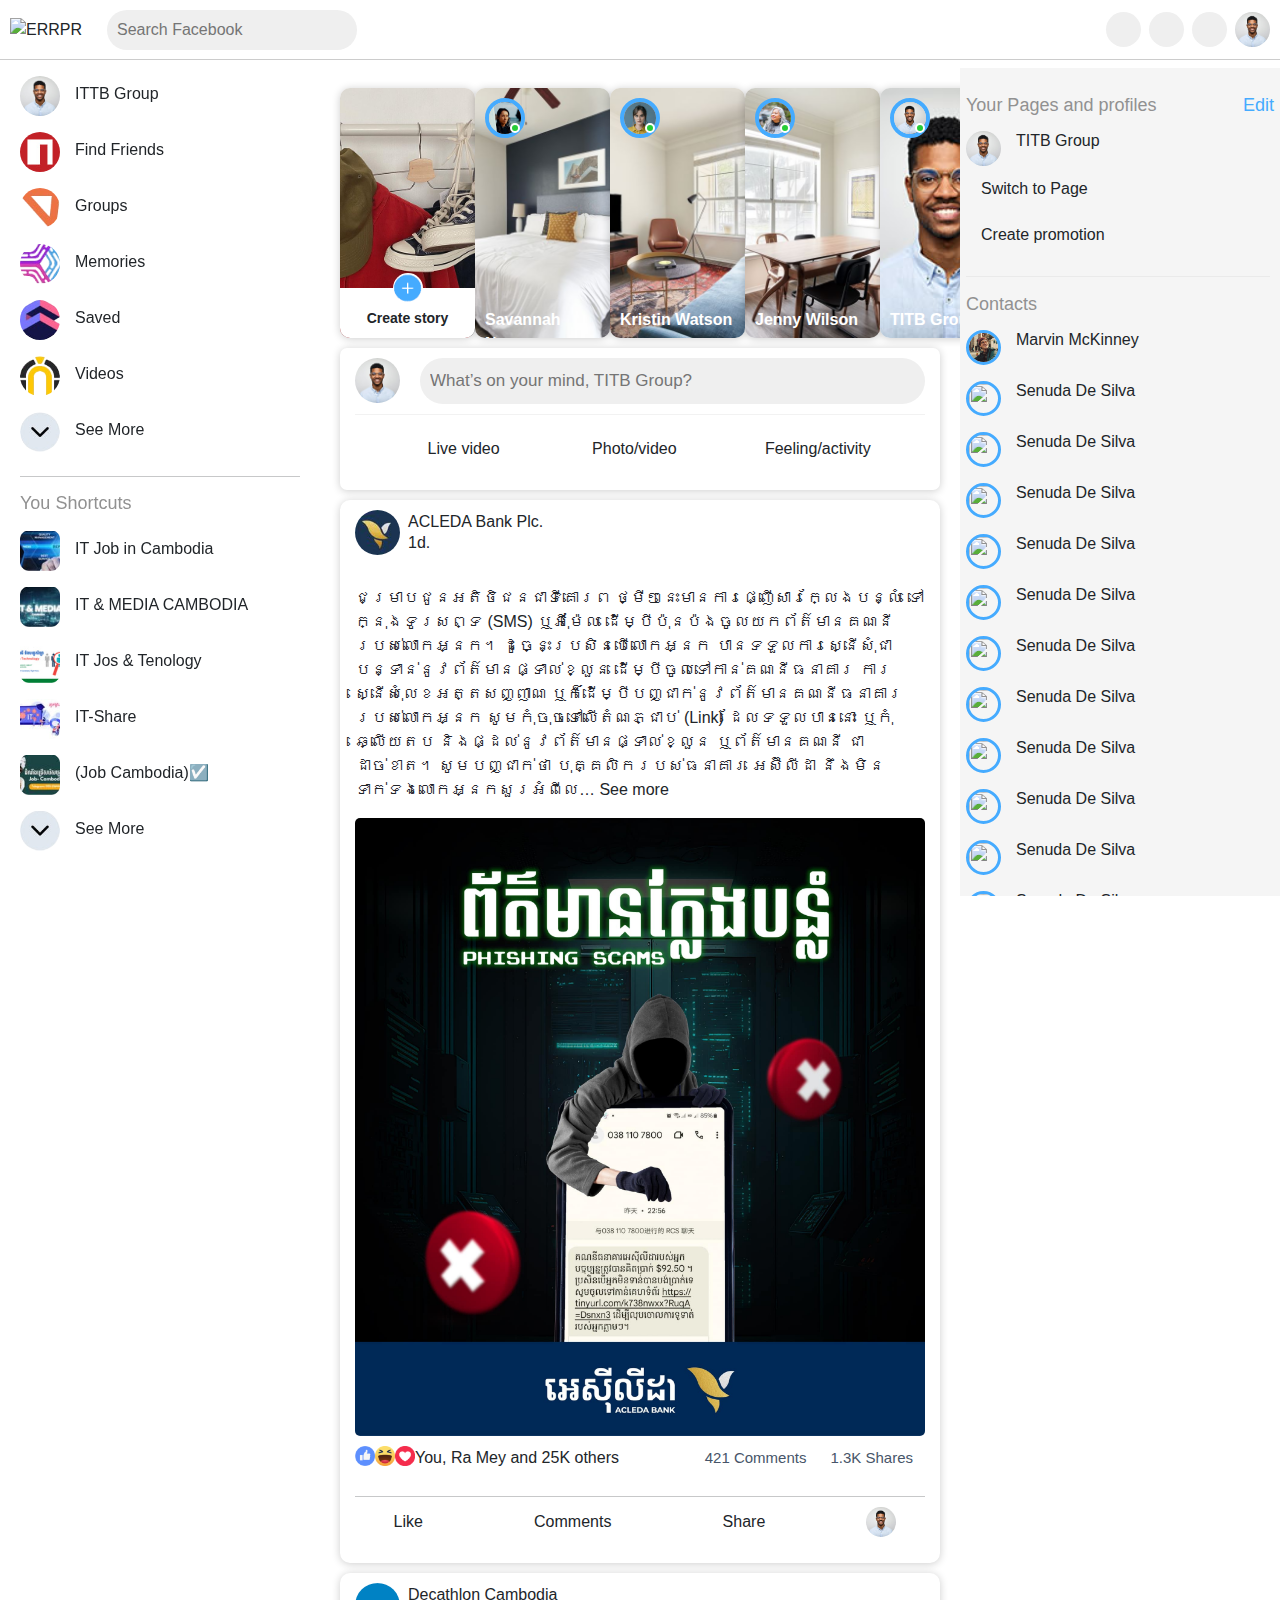
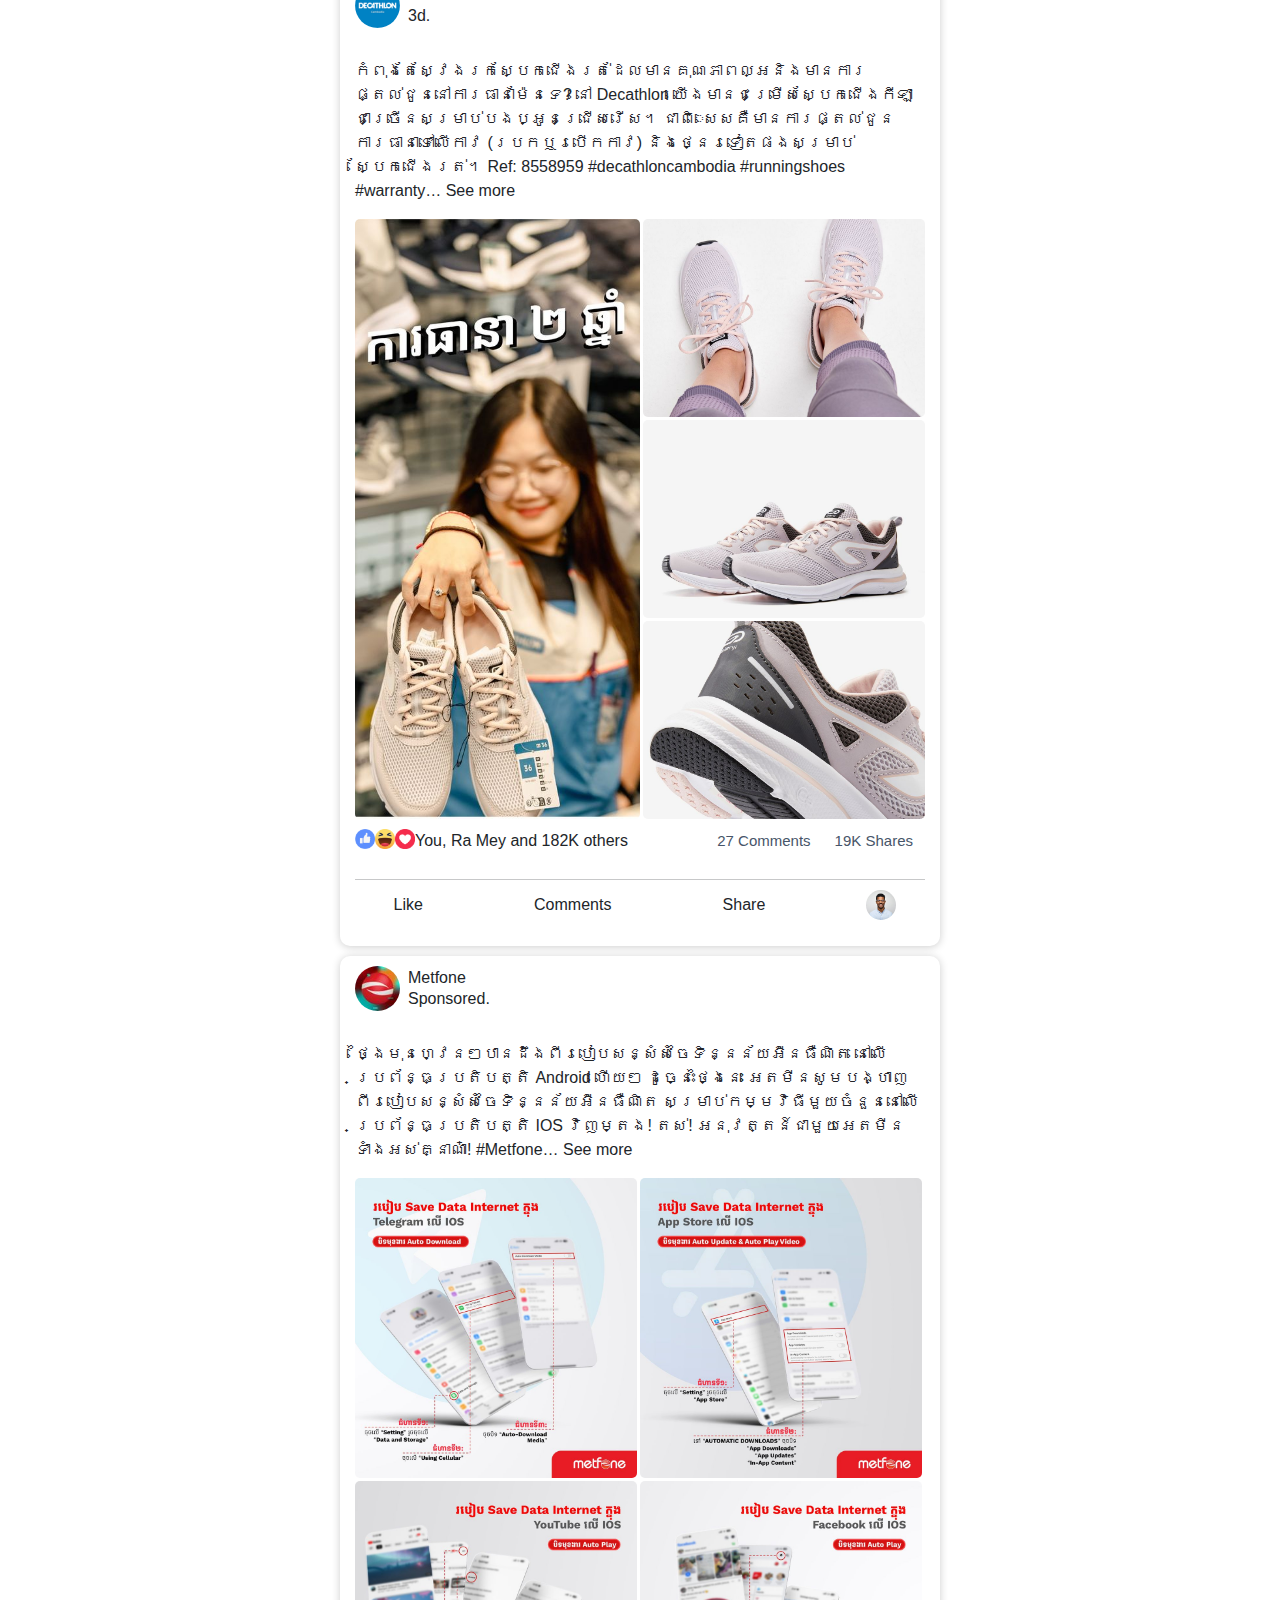
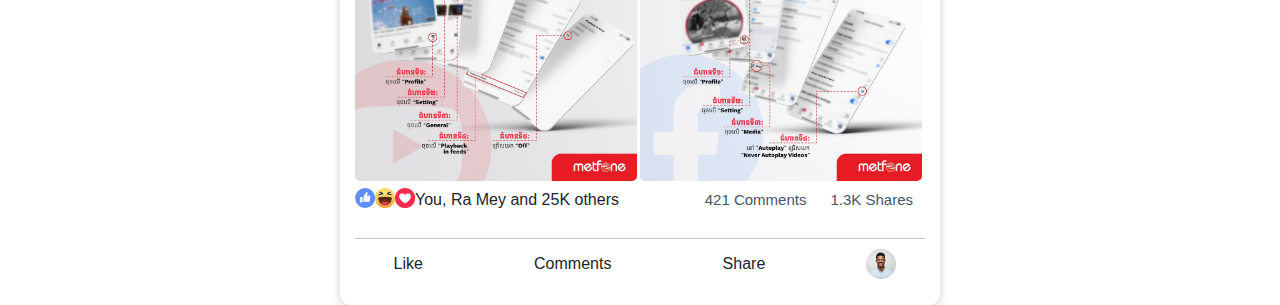
==== commit aa19ae06: "Add profile contac" ====
--- a/index.html
+++ b/index.html
@@ -522,8 +522,8 @@
 
                 <div class="contact">
 
-                    <img src="assets/image/">
-                    <p>Senuda De Silva</p>
+                    <img src="assets/image/Marvin McKinney.png">
+                    <p>Marvin McKinney</p>
 
                 </div>
 
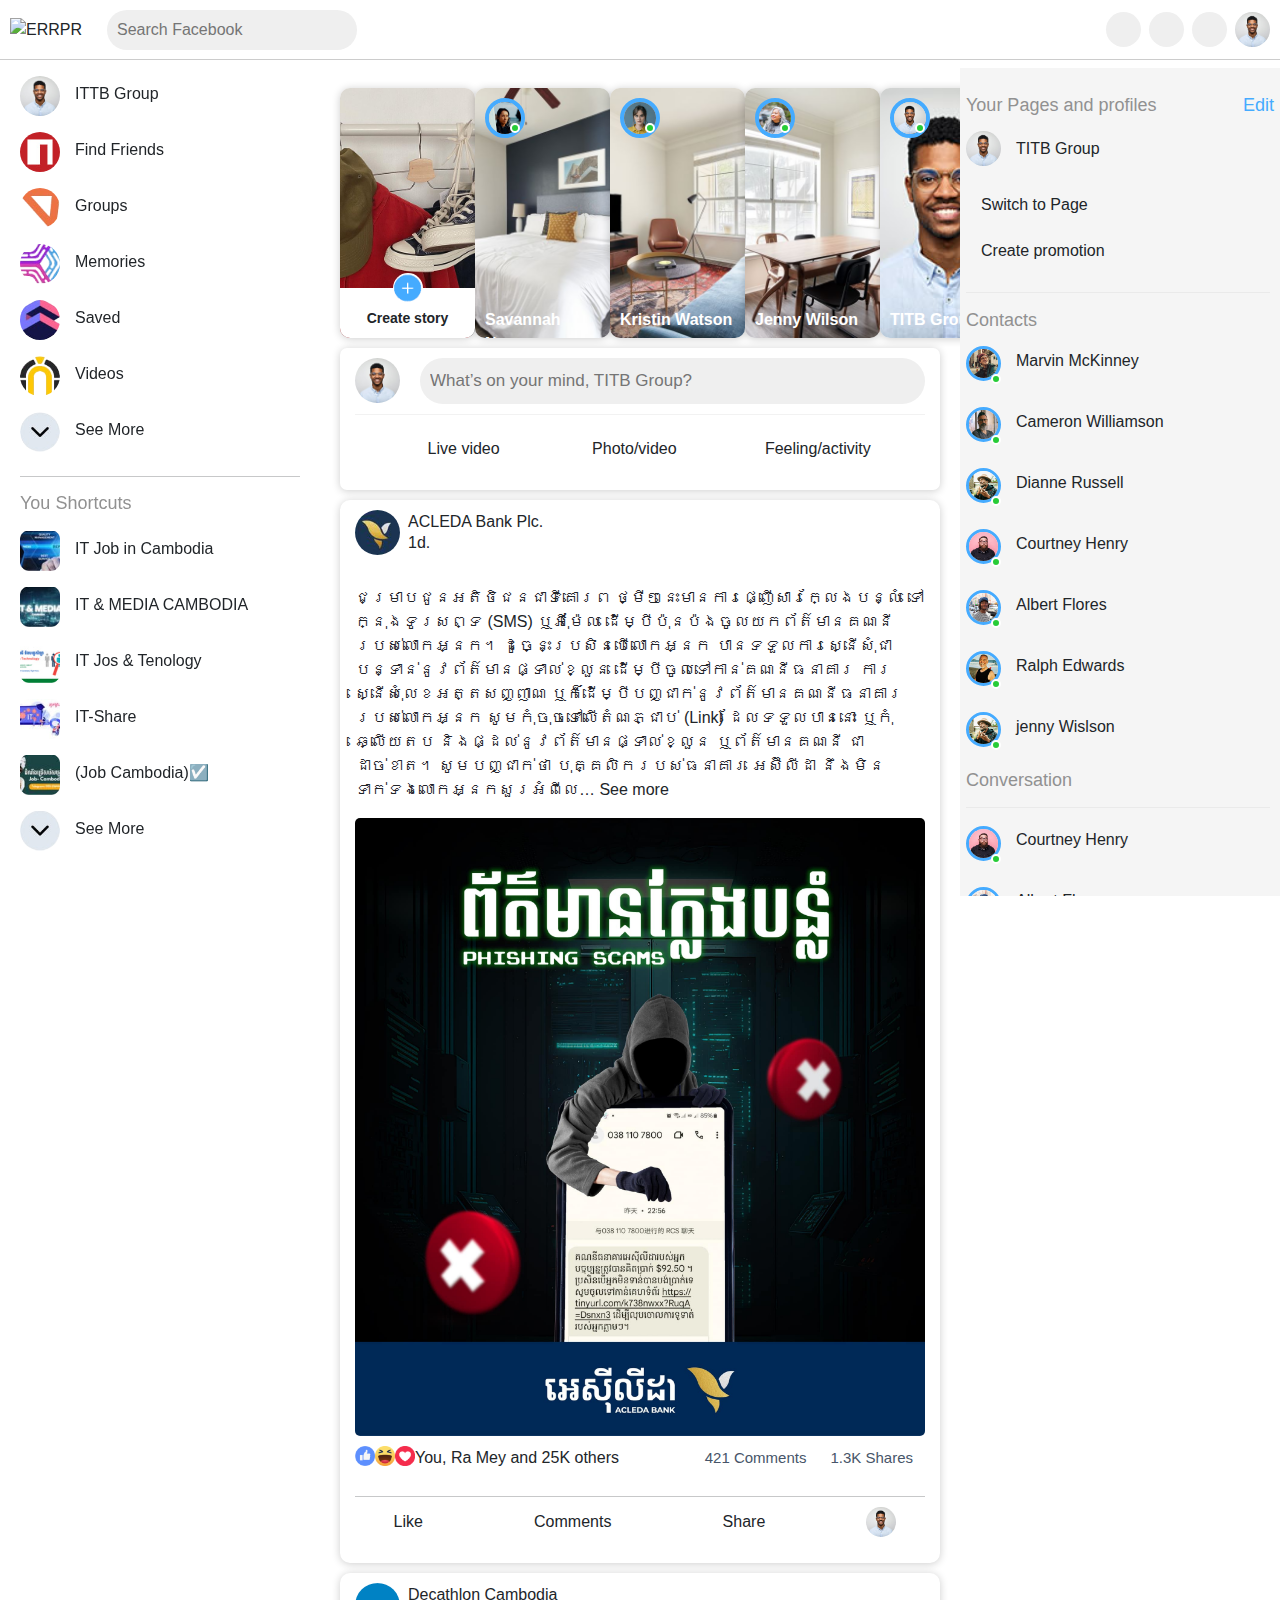
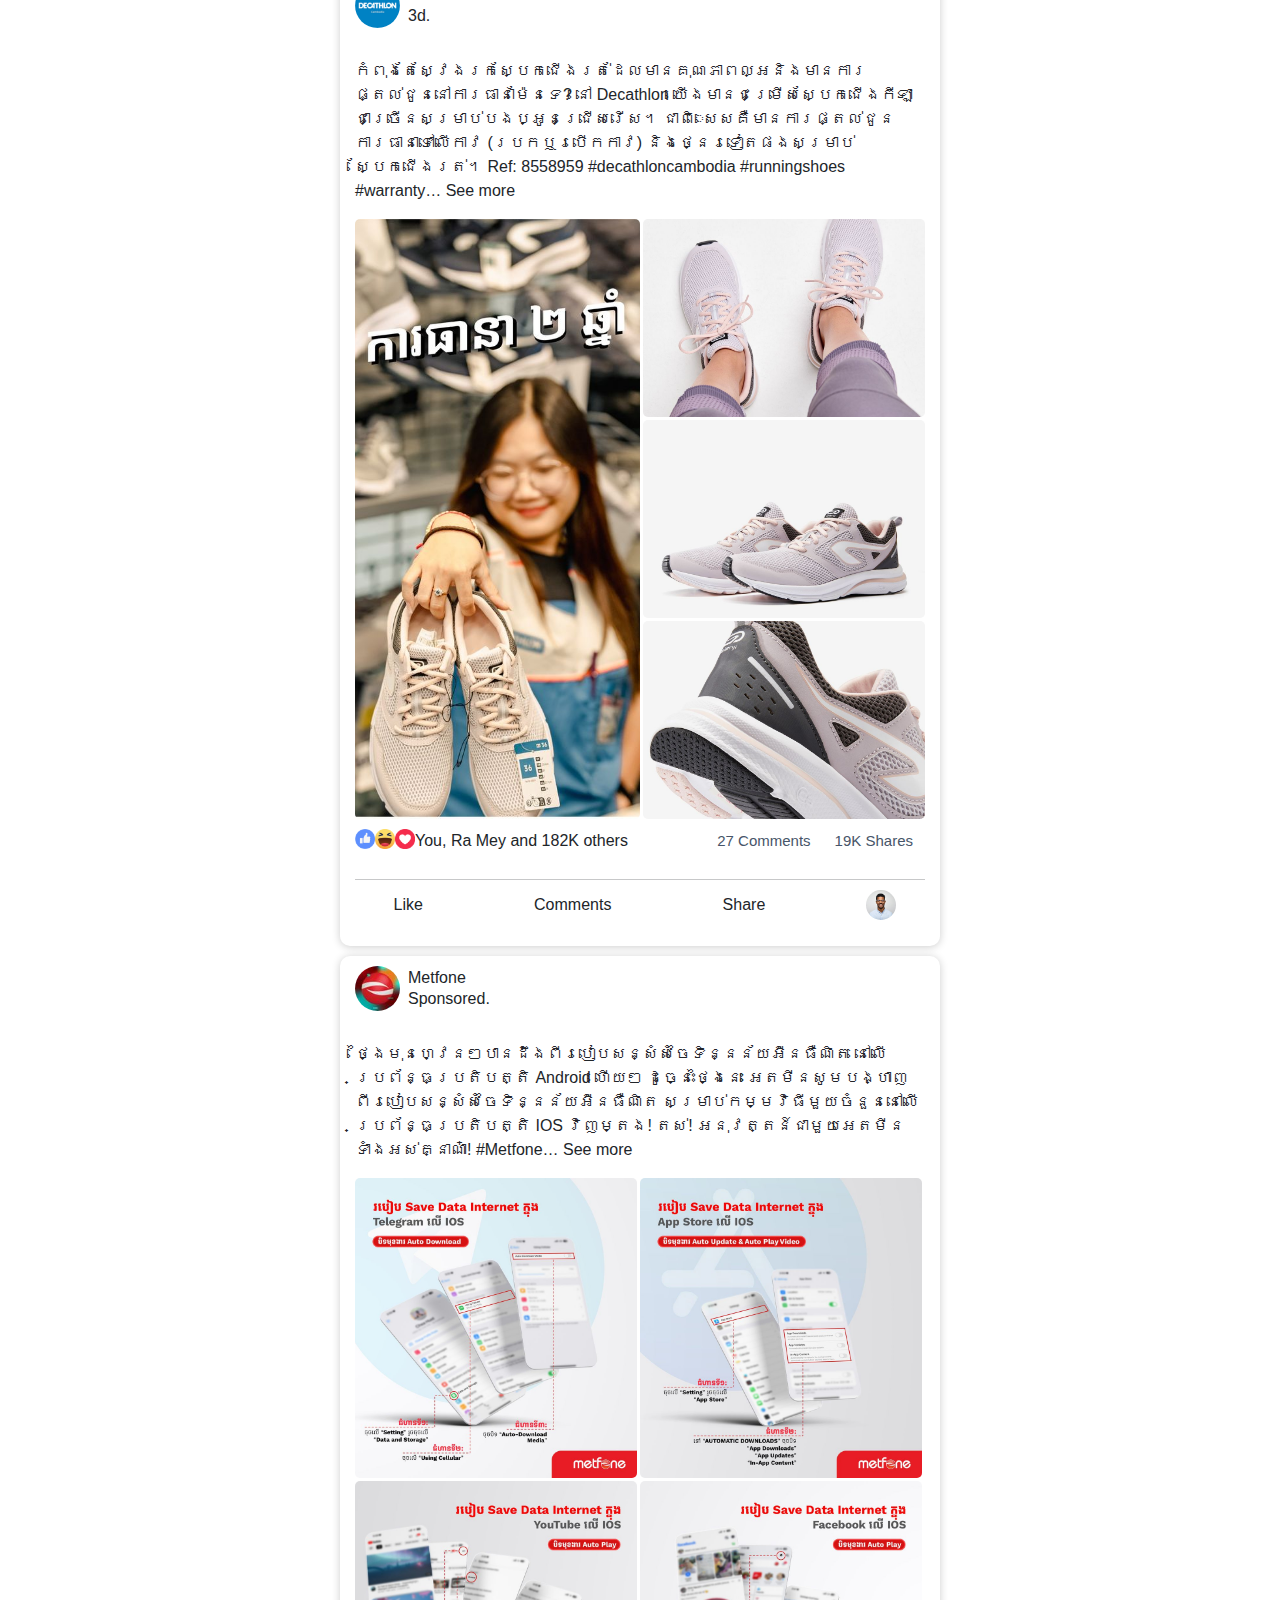
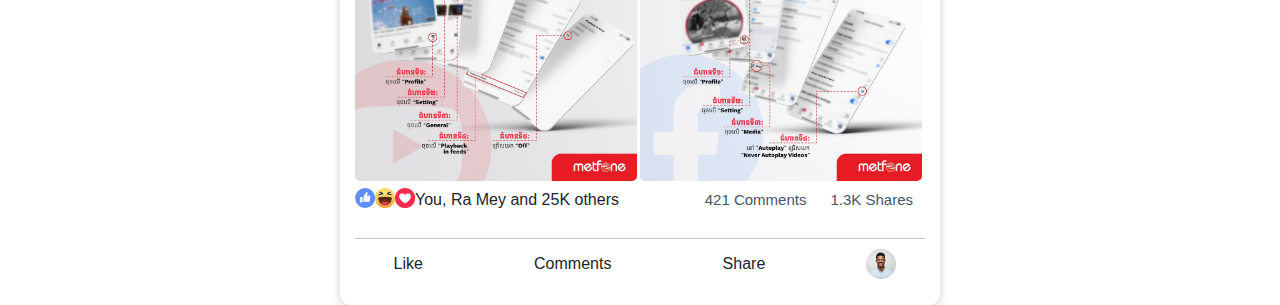
==== commit 238db06c: "hover" ====
--- a/index.html
+++ b/index.html
@@ -30,8 +30,8 @@
             </div>
 
             <div class="center">
-                <i class="fa-solid fa-house-user"></i>
-                <i class="fa-solid fa-users"></i>
+                <i class="fa-solid fa-house-user" style="color: #45abff; "></i>
+                <i class="fa-solid fa-users" data-bs-toggle="tooltip" data-bs-placement="bottom" title="Home"></i>
                 <i class="fa-solid fa-tv"></i>
                 <i class="fa-solid fa-store"></i>
                 <i class="fa-regular fa-user"></i>
@@ -484,7 +484,7 @@
                 </div>
 
                 <div class="page_img">
-                    <img src="assets/image/profile.png">
+                    <p><img src="assets/image/profile.png"></p>
                     <p>TITB Group</p>
                 </div>
 
@@ -521,89 +521,114 @@
                 </div>
 
                 <div class="contact">
-
-                    <img src="assets/image/Marvin McKinney.png">
+                    <div class="right_profile">
+                        <img src="assets/image/Marvin McKinney.png">
+                        <div class="cricle"></div>  
+                    </div>
                     <p>Marvin McKinney</p>
-
-                </div>
-
-                <div class="contact">
-
-                    <img src="image/contact_2.jpg">
-                    <p>Senuda De Silva</p>
-
-                </div>
-
-                <div class="contact">
-
-                    <img src="image/contact_3.jpg">
-                    <p>Senuda De Silva</p>
-
-                </div>
-
-                <div class="contact">
-
-                    <img src="image/contact_4.jpg">
-                    <p>Senuda De Silva</p>
-
-                </div>
-
-                <div class="contact">
-
-                    <img src="image/contact_5.jpg">
-                    <p>Senuda De Silva</p>
-
-                </div>
-
-                <div class="contact">
-
-                    <img src="image/profile_1.jpg">
-                    <p>Senuda De Silva</p>
-
-                </div>
-
-                <div class="contact">
-
-                    <img src="image/profile_2.jpg">
-                    <p>Senuda De Silva</p>
-
-                </div>
-
-                <div class="contact">
-
-                    <img src="image/profile_3.jpg">
-                    <p>Senuda De Silva</p>
-
-                </div>
-
-                <div class="contact">
-
-                    <img src="image/profile_4.png">
-                    <p>Senuda De Silva</p>
-
-                </div>
-
-                <div class="contact">
-
-                    <img src="image/profile_5.png">
-                    <p>Senuda De Silva</p>
-
-                </div>
-
-                <div class="contact">
-
-                    <img src="image/profile_6.png">
-                    <p>Senuda De Silva</p>
-
-                </div>
-
-                <div class="contact">
-
-                    <img src="image/profile_7.png">
-                    <p>Senuda De Silva</p>
-
-                </div>
-
+                </div>
+
+                <div class="contact">
+                    
+                        <div class="right_profile">
+                            <img src="assets/image/Cameron Williamson.png">
+                            <div class="cricle"></div>  
+                        </div>
+                    <p>Cameron Williamson</p>
+
+                </div>
+
+                <div class="contact">
+                    <div class="right_profile">
+                        <img src="assets/image/Dianne Russell.png">
+                        <div class="cricle"></div>  
+                    </div>
+                    <p>Dianne Russell</p>
+
+                </div>
+
+                <div class="contact">
+                    <div class="right_profile">
+                        <img src="assets/image/Courtney Henry.png">
+                        <div class="cricle"></div>  
+                    </div>
+                    <p>Courtney Henry</p>
+
+                </div>
+
+                <div class="contact">
+                    <div class="right_profile">
+                        <img src="assets/image/Albert Flores.png">
+                        <div class="cricle"></div>  
+                    </div>
+                   
+                    <p>Albert Flores</p>
+
+                </div>
+
+                <div class="contact">
+                    <div class="right_profile">
+                        <img src="assets/image/Ralph Edwards.png">
+                        <div class="cricle"></div>  
+                    </div>
+                    
+                    <p>Ralph Edwards</p>
+
+                </div>
+
+                <div class="contact">
+                    <div class="right_profile">
+                        <img src="assets/image/jenny Wislson.png">
+                        <div class="cricle"></div>  
+                    </div>
+                    
+                    <p>jenny Wislson</p>
+
+                </div>
+
+                <div class="contact_tag">
+
+                    <h2>Conversation</h2>
+
+                </div>
+
+                <hr>
+                <div class="contact">
+                    <div class="right_profile">
+                        <img src="assets/image/Courtney Henry.png">
+                        <div class="cricle"></div>  
+                    </div>
+                    
+                    <p>Courtney Henry</p>
+
+                </div>
+
+                <div class="contact">
+                    <div class="right_profile">
+                        <img src="assets/image/Albert Flores.png"/>
+                        <div class="cricle"></div>  
+                    </div>
+                    <p>Albert Flores</p>
+
+                </div>
+
+                <div class="contact">
+                    <div class="right_profile">
+                        <img src="assets/image/Ralph Edwards.png">
+                        <div class="cricle"></div>  
+                    </div>
+                    <p>Ralph Edwards</p>
+
+                </div>
+
+                <div class="contact">
+                    <div class="right_profile">
+                        <img src="assets/image/jenny Wislson.png">
+                        <div class="cricle"></div>  
+                    </div>
+                    <p>jenny Wislson</p>
+
+                </div>
             </div>
             </div>
 
--- a/assets/css/style.css
+++ b/assets/css/style.css
@@ -72,7 +72,6 @@
     color: #45abff;
     cursor: pointer;
 }
-
 nav .right{
     display: flex;
     align-items: center;
@@ -100,6 +99,8 @@
     margin-left: 8px;
     line-height: 45px;
 }
+
+
 
 /* main */
 
@@ -702,4 +703,14 @@
     margin: 8px 15px 8px 0;
     border: 3px solid #45abff;
     cursor: pointer;
-}+}
+main .right .contact .right_profile .cricle{
+    width: 10px;
+    height: 10px;
+    border-radius: 50%;
+    background: #27cc37;
+    border: 2px solid #fff;
+    position: relative;
+    bottom: 15px;
+    left: 25px;
+}
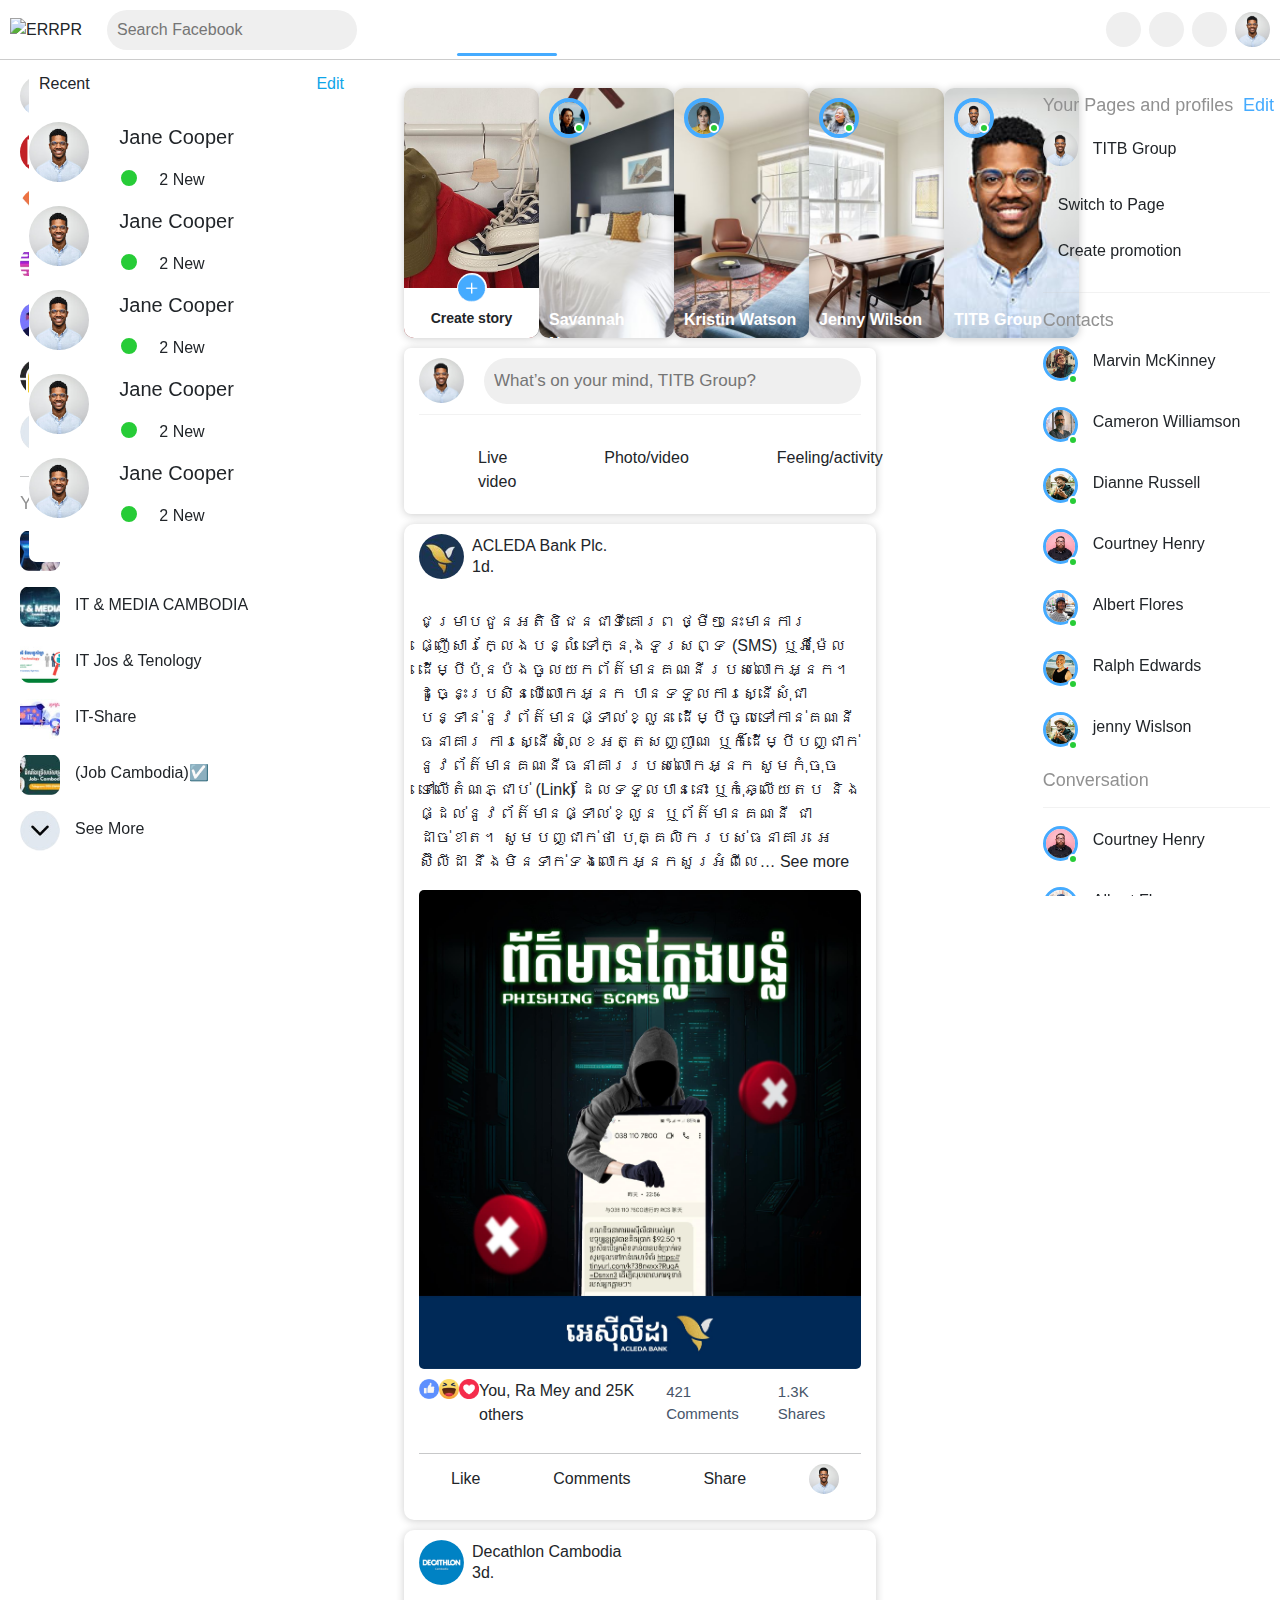
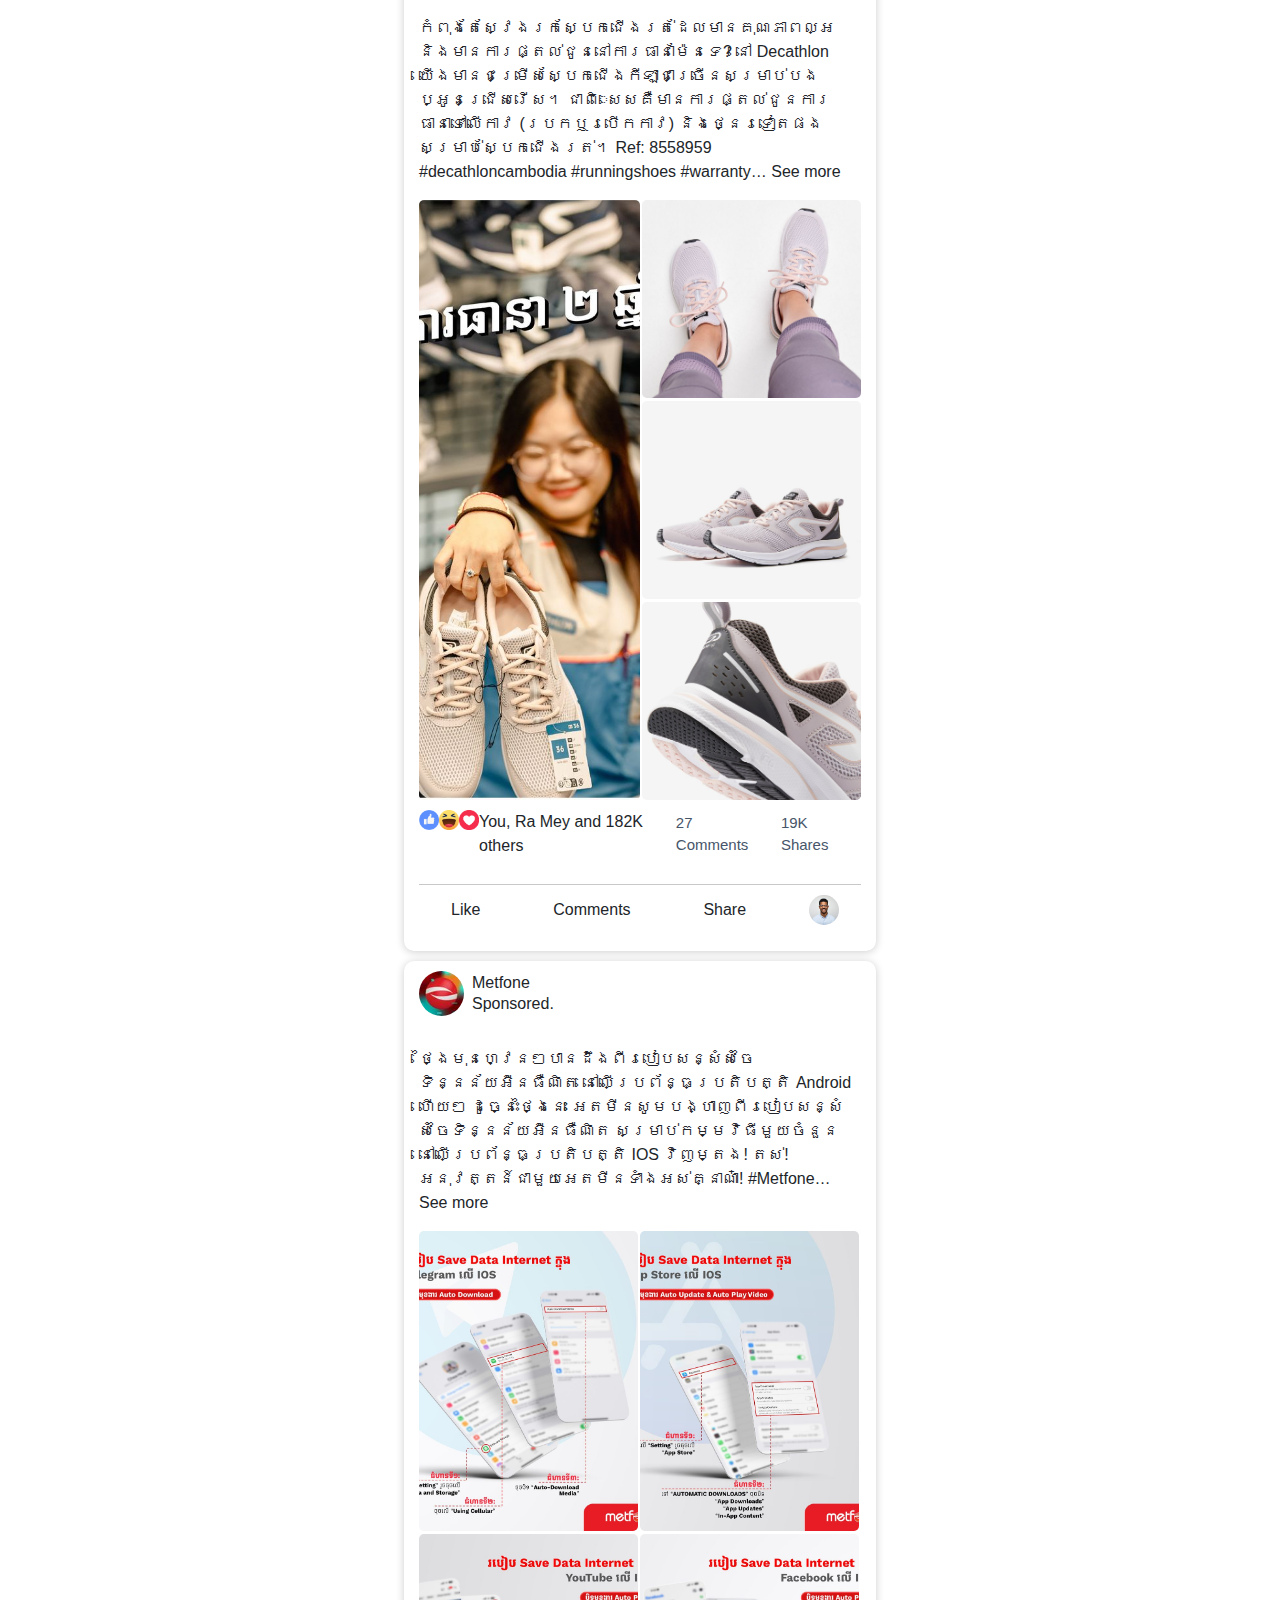
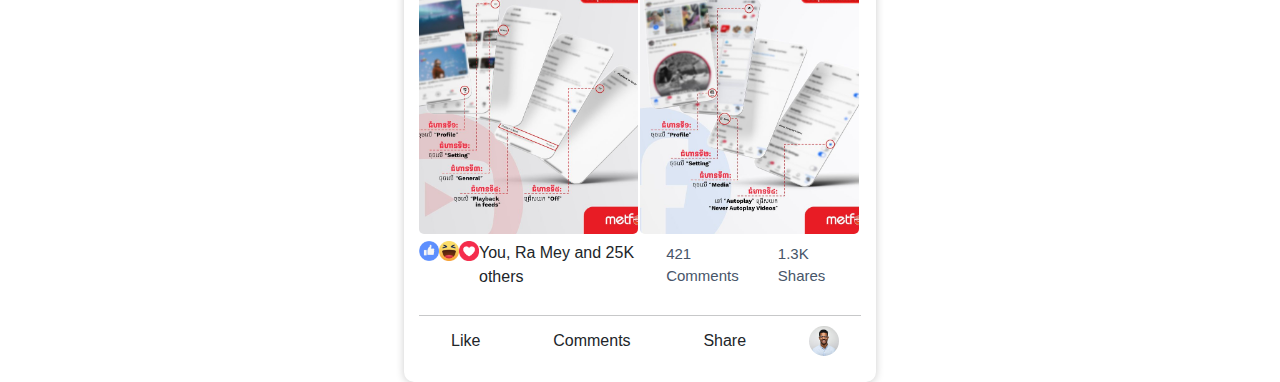
==== commit 26c4f506: "dropdown" ====
--- a/index.html
+++ b/index.html
@@ -4,13 +4,15 @@
 <head>
     <meta charset="UTF-8">
     <meta name="viewport" content="width=device-width, initial-scale=1.0">
-    <title>Home Page</title>
+    <title>Facebook</title>
+    <link rel="icon" type="image/x-icon" href="assets/image/Logo.png">
     <link rel="stylesheet" href="assets/js/bootstrap.min.css">
     <link rel="stylesheet" href="assets/js/bootstrap.min.js">
     <link rel="stylesheet" href="assets/css/style.css">
     <link rel="stylesheet" href="https://cdnjs.cloudflare.com/ajax/libs/font-awesome/6.5.1/css/all.min.css"
         integrity="sha512-DTOQO9RWCH3ppGqcWaEA1BIZOC6xxalwEsw9c2QQeAIftl+Vegovlnee1c9QX4TctnWMn13TZye+giMm8e2LwA=="
         crossorigin="anonymous" referrerpolicy="no-referrer" />
+
 </head>
 
 <body>
@@ -25,23 +27,127 @@
                 <div class="search_bar">
                     <i class="fa-solid fa-magnifying-glass"></i>
                     <input type="text" placeholder="Search Facebook">
+                    <div class="dropdown_search">
+                        <div class="page">
+
+                            <p>Recent</p>
+                            <div class="menu">
+                                <p style="color: #0EA5E9;">Edit</p>
+                            </div>
+    
+                        </div>
+    
+                        <div class="recent_search">
+                            <div class="profile d-flex w-100">
+                                <div class="img_profile w-50 h-100">
+                                    <img src="assets/image/profile.png" alt="">
+                                </div>
+                                <div class="active w-100">
+                                    <p class="fs-5">Jane Cooper</p>
+                                    <div class="cricle_active d-flex">
+                                        <div class="point"></div>
+                                        <p style="margin-left: 20px;"> 2 New</p>
+                                    </div>
+                                </div>
+                            </div>
+                            <div class="delete_recent">
+                                <i class="fa-solid fa-x float-end text-black"></i>
+                            </div>
+                        </div><br>
+                        <div class="recent_search">
+                            <div class="profile d-flex w-100">
+                                <div class="img_profile w-50 h-100">
+                                    <img src="assets/image/profile.png" alt="">
+                                </div>
+                                <div class="active w-100">
+                                    <p class="fs-5">Jane Cooper</p>
+                                    <div class="cricle_active d-flex">
+                                        <div class="point"></div>
+                                        <p style="margin-left: 20px;"> 2 New</p>
+                                    </div>
+                                </div>
+                            </div>
+                            <div class="delete_recent">
+                                <i class="fa-solid fa-x float-end text-black"></i>
+                            </div>
+                        </div><br>
+                        <div class="recent_search">
+                            <div class="profile d-flex w-100">
+                                <div class="img_profile w-50 h-100">
+                                    <img src="assets/image/profile.png" alt="">
+                                </div>
+                                <div class="active w-100">
+                                    <p class="fs-5">Jane Cooper</p>
+                                    <div class="cricle_active d-flex">
+                                        <div class="point"></div>
+                                        <p style="margin-left: 20px;"> 2 New</p>
+                                    </div>
+                                </div>
+                            </div>
+                            <div class="delete_recent">
+                                <i class="fa-solid fa-x float-end text-black"></i>
+                            </div>
+                        </div><br>
+                        <div class="recent_search">
+                            <div class="profile d-flex w-100">
+                                <div class="img_profile w-50 h-100">
+                                    <img src="assets/image/profile.png" alt="">
+                                </div>
+                                <div class="active w-100">
+                                    <p class="fs-5">Jane Cooper</p>
+                                    <div class="cricle_active d-flex">
+                                        <div class="point"></div>
+                                        <p style="margin-left: 20px;"> 2 New</p>
+                                    </div>
+                                </div>
+                            </div>
+                            <div class="delete_recent">
+                                <i class="fa-solid fa-x float-end text-black"></i>
+                            </div>
+                        </div><br>
+                         <div class="recent_search">
+                            <div class="profile d-flex w-100">
+                                <div class="img_profile w-50 h-100">
+                                    <img src="assets/image/profile.png" alt="">
+                                </div>
+                                <div class="active w-100">
+                                    <p class="fs-5">Jane Cooper</p>
+                                    <div class="cricle_active d-flex">
+                                        <div class="point"></div>
+                                        <p style="margin-left: 20px;"> 2 New</p>
+                                    </div>
+                                </div>
+                            </div>
+                            <div class="delete_recent">
+                                <i class="fa-solid fa-x float-end text-black"></i>
+                            </div>
+                        </div>
+                        
+                        
+                    </div>
                 </div>
 
             </div>
 
             <div class="center">
-                <i class="fa-solid fa-house-user" style="color: #45abff; "></i>
-                <i class="fa-solid fa-users" data-bs-toggle="tooltip" data-bs-placement="bottom" title="Home"></i>
-                <i class="fa-solid fa-tv"></i>
-                <i class="fa-solid fa-store"></i>
-                <i class="fa-regular fa-user"></i>
+                <i class="fa-solid fa-house-user" style="color: #45abff; ">
+                    <span class="line_home"></span>
+                    <span class="hover_home">Home</span>
+                </i>
+                <i class="fa-solid fa-users"><span class="hover_friend">Friend</span></i>
+                <i class="fa-solid fa-tv"><span class="hover_video">Video</span></i>
+                <i class="fa-solid fa-store"><span class="hover_maketplace">Maketplace</span></i>
+                <i class="fa-regular fa-user"><span class="hover_group">Group</span></i>
             </div>
 
             <div class="right">
-                <i class="fa-solid fa-list"></i>
-                <i class="fa-brands fa-facebook-messenger"></i>
-                <i class="fa-solid fa-bell"></i>
-                <img src="assets/image/profile.png" alt="" width="50px">
+                <i class="fa-solid fa-list"><span class="hover_menu">Menu</span></i>
+                <i class="fa-brands fa-facebook-messenger"><span class="hover_chat">Chat</span></i>
+                <i class="fa-solid fa-bell"><span class="hover_notification">Notifications</span></i>
+                <span class="hover_accounts">
+                    <img src="assets/image/profile.png" style="cursor: pointer;">
+                    <p>Accounts</p>
+                </span>
             </div>
         </nav><br><br>
         <main>
@@ -271,8 +377,7 @@
 
                         <div class="like_icon">
                             <p>
-                                <img src="assets/image/profile.png" alt="" style=
-                            "
+                                <img src="assets/image/profile.png" alt="" style="
                                  width: 30px;
                                  height: 30px;
                                  border-radius: 50%;
@@ -303,7 +408,9 @@
                         </div>
                     </div>
                     <div class="caption">
-                        <p>កំពុងតែស្វែងរកស្បែកជើងរត់ដែលមានគុណភាពល្អនិងមានការផ្តល់ជូននៅការធានាម៉ែនទេ? នៅ Decathlon យើងមានជម្រើសស្បែកជើងកីឡាជាច្រើនសម្រាប់បងប្អូនជ្រើសរើស។ ជាពិេសេសគឺមានការផ្តល់ជូនការធានាទៅលើកាវ (របក​ឬរបើកកាវ) និងថ្នេរទៀតផងសម្រាប់ស្បែកជើងរត់។
+                        <p>កំពុងតែស្វែងរកស្បែកជើងរត់ដែលមានគុណភាពល្អនិងមានការផ្តល់ជូននៅការធានាម៉ែនទេ? នៅ Decathlon
+                            យើងមានជម្រើសស្បែកជើងកីឡាជាច្រើនសម្រាប់បងប្អូនជ្រើសរើស។
+                            ជាពិេសេសគឺមានការផ្តល់ជូនការធានាទៅលើកាវ (របក​ឬរបើកកាវ) និងថ្នេរទៀតផងសម្រាប់ស្បែកជើងរត់។
                             Ref: 8558959
                             #decathloncambodia #runningshoes #warranty… See more</p>
                     </div>
@@ -313,15 +420,15 @@
                             <img src="assets/image/post2_left.png">
                         </div>
                         <div class="img_right">
-                           <div class="right_small">
+                            <div class="right_small">
                                 <img src="assets/image/post_small1.png">
-                           </div>
-                           <div class="right_small">
+                            </div>
+                            <div class="right_small">
                                 <img src="assets/image/post_small2.png">
-                           </div>
-                           <div class="right_small">
+                            </div>
+                            <div class="right_small">
                                 <img src="assets/image/post_small3.png">
-                           </div>
+                            </div>
                         </div>
                     </div>
 
@@ -362,8 +469,7 @@
 
                         <div class="like_icon">
                             <p>
-                                <img src="assets/image/profile.png" alt="" style=
-                            "
+                                <img src="assets/image/profile.png" alt="" style="
                                  width: 30px;
                                  height: 30px;
                                  border-radius: 50%;
@@ -394,7 +500,9 @@
                         </div>
                     </div>
                     <div class="caption">
-                        <p>ថ្ងៃមុនហ្វេនៗបានដឹងពីរបៀបសន្សំសំចៃទិន្នន័យអ៉ីនធឺណិត នៅលើប្រព័ន្ធប្រតិបត្តិ Android ហើយៗ ដូច្នេះថ្ងៃនេះ អេតមីនសូមបង្ហាញពីរបៀបសន្សំសំចៃទិន្នន័យអ៉ីនធឺណិត សម្រាប់កម្មវិធីមួយចំនួននៅលើប្រព័ន្ធប្រតិបត្តិ IOS វិញម្តង!
+                        <p>ថ្ងៃមុនហ្វេនៗបានដឹងពីរបៀបសន្សំសំចៃទិន្នន័យអ៉ីនធឺណិត នៅលើប្រព័ន្ធប្រតិបត្តិ Android ហើយៗ
+                            ដូច្នេះថ្ងៃនេះ អេតមីនសូមបង្ហាញពីរបៀបសន្សំសំចៃទិន្នន័យអ៉ីនធឺណិត
+                            សម្រាប់កម្មវិធីមួយចំនួននៅលើប្រព័ន្ធប្រតិបត្តិ IOS វិញម្តង!
                             តស់! អនុវត្តន៍ជាមួយអេតមីនទាំងអស់គ្នាណា៎!
                             #Metfone… See more</p>
                     </div>
@@ -409,12 +517,12 @@
                             </div>
                         </div>
                         <div class="img_right1">
-                           <div class="right_small">
-                                 <img src="assets/image/mentfone_post3.png" alt="">
-                           </div>
-                           <div class="right_small">
+                            <div class="right_small">
+                                <img src="assets/image/mentfone_post3.png" alt="">
+                            </div>
+                            <div class="right_small">
                                 <img src="assets/image/mentfone_post4.png" alt="">
-                           </div>
+                            </div>
                         </div>
                     </div>
 
@@ -455,8 +563,7 @@
 
                         <div class="like_icon">
                             <p>
-                                <img src="assets/image/profile.png" alt="" style=
-                            "
+                                <img src="assets/image/profile.png" alt="" style="
                                  width: 30px;
                                  height: 30px;
                                  border-radius: 50%;
@@ -471,165 +578,168 @@
             </div>
 
             <div class="right">
-                
-            <div class="first_warpper">
-
-                <div class="page">
-
-                    <h2>Your Pages and profiles</h2>
-                    <div class="menu">
-                        <p>Edit</p>
-                    </div>
-
-                </div>
-
-                <div class="page_img">
-                    <p><img src="assets/image/profile.png"></p>
-                    <p>TITB Group</p>
-                </div>
-
-                <div class="page_icon">
-                   <p> <i class="fa-regular fa-bell"></i></p>
-                    <p>Switch to Page</p>
-                </div>
-
-                <div class="page_icon">
-                   <p> <i class="fa-solid fa-bullhorn"></i></p>
-                    <p>Create promotion</p>
-                </div>
-
-            </div>
-
-            <hr>
-
-
-
-            <div class="third_warpper">
-
-                <div class="contact_tag">
-
-                    <h2>Contacts</h2>
-
-                    <div class="contact_icon">
-
-                        <i class="fa-solid fa-video"></i>
-                        <i class="fa-solid fa-magnifying-glass"></i>
-                        <i class="fa-solid fa-ellipsis"></i>
-
-                    </div>
-
-                </div>
-
-                <div class="contact">
-                    <div class="right_profile">
-                        <img src="assets/image/Marvin McKinney.png">
-                        <div class="cricle"></div>  
-                    </div>
-                    <p>Marvin McKinney</p>
-                </div>
-
-                <div class="contact">
-                    
+
+                <div class="first_warpper">
+
+                    <div class="page">
+
+                        <h2>Your Pages and profiles</h2>
+                        <div class="menu">
+                            <p>Edit</p>
+                        </div>
+
+                    </div>
+
+                    <div class="page_img">
+                        <p><img src="assets/image/profile.png"></p>
+                        <div class="activ">
+                            <p>TITB Group</p>
+                            
+                        </div>
+                    </div>
+
+                    <div class="page_icon">
+                        <p> <i class="fa-regular fa-bell"></i></p>
+                        <p>Switch to Page</p>
+                    </div>
+
+                    <div class="page_icon">
+                        <p> <i class="fa-solid fa-bullhorn"></i></p>
+                        <p>Create promotion</p>
+                    </div>
+
+                </div>
+
+                <hr>
+
+
+
+                <div class="third_warpper">
+
+                    <div class="contact_tag">
+
+                        <h2>Contacts</h2>
+
+                        <div class="contact_icon">
+
+                            <i class="fa-solid fa-video"></i>
+                            <i class="fa-solid fa-magnifying-glass"></i>
+                            <i class="fa-solid fa-ellipsis"></i>
+
+                        </div>
+
+                    </div>
+
+                    <div class="contact">
+                        <div class="right_profile">
+                            <img src="assets/image/Marvin McKinney.png">
+                            <div class="cricle"></div>
+                        </div>
+                        <p>Marvin McKinney</p>
+                    </div>
+
+                    <div class="contact">
+
                         <div class="right_profile">
                             <img src="assets/image/Cameron Williamson.png">
-                            <div class="cricle"></div>  
-                        </div>
-                    <p>Cameron Williamson</p>
-
-                </div>
-
-                <div class="contact">
-                    <div class="right_profile">
-                        <img src="assets/image/Dianne Russell.png">
-                        <div class="cricle"></div>  
-                    </div>
-                    <p>Dianne Russell</p>
-
-                </div>
-
-                <div class="contact">
-                    <div class="right_profile">
-                        <img src="assets/image/Courtney Henry.png">
-                        <div class="cricle"></div>  
-                    </div>
-                    <p>Courtney Henry</p>
-
-                </div>
-
-                <div class="contact">
-                    <div class="right_profile">
-                        <img src="assets/image/Albert Flores.png">
-                        <div class="cricle"></div>  
-                    </div>
-                   
-                    <p>Albert Flores</p>
-
-                </div>
-
-                <div class="contact">
-                    <div class="right_profile">
-                        <img src="assets/image/Ralph Edwards.png">
-                        <div class="cricle"></div>  
-                    </div>
-                    
-                    <p>Ralph Edwards</p>
-
-                </div>
-
-                <div class="contact">
-                    <div class="right_profile">
-                        <img src="assets/image/jenny Wislson.png">
-                        <div class="cricle"></div>  
-                    </div>
-                    
-                    <p>jenny Wislson</p>
-
-                </div>
-
-                <div class="contact_tag">
-
-                    <h2>Conversation</h2>
-
-                </div>
-
-                <hr>
-                <div class="contact">
-                    <div class="right_profile">
-                        <img src="assets/image/Courtney Henry.png">
-                        <div class="cricle"></div>  
-                    </div>
-                    
-                    <p>Courtney Henry</p>
-
-                </div>
-
-                <div class="contact">
-                    <div class="right_profile">
-                        <img src="assets/image/Albert Flores.png"/>
-                        <div class="cricle"></div>  
-                    </div>
-                    <p>Albert Flores</p>
-
-                </div>
-
-                <div class="contact">
-                    <div class="right_profile">
-                        <img src="assets/image/Ralph Edwards.png">
-                        <div class="cricle"></div>  
-                    </div>
-                    <p>Ralph Edwards</p>
-
-                </div>
-
-                <div class="contact">
-                    <div class="right_profile">
-                        <img src="assets/image/jenny Wislson.png">
-                        <div class="cricle"></div>  
-                    </div>
-                    <p>jenny Wislson</p>
-
-                </div>
-            </div>
+                            <div class="cricle"></div>
+                        </div>
+                        <p>Cameron Williamson</p>
+
+                    </div>
+
+                    <div class="contact">
+                        <div class="right_profile">
+                            <img src="assets/image/Dianne Russell.png">
+                            <div class="cricle"></div>
+                        </div>
+                        <p>Dianne Russell</p>
+
+                    </div>
+
+                    <div class="contact">
+                        <div class="right_profile">
+                            <img src="assets/image/Courtney Henry.png">
+                            <div class="cricle"></div>
+                        </div>
+                        <p>Courtney Henry</p>
+
+                    </div>
+
+                    <div class="contact">
+                        <div class="right_profile">
+                            <img src="assets/image/Albert Flores.png">
+                            <div class="cricle"></div>
+                        </div>
+
+                        <p>Albert Flores</p>
+
+                    </div>
+
+                    <div class="contact">
+                        <div class="right_profile">
+                            <img src="assets/image/Ralph Edwards.png">
+                            <div class="cricle"></div>
+                        </div>
+
+                        <p>Ralph Edwards</p>
+
+                    </div>
+
+                    <div class="contact">
+                        <div class="right_profile">
+                            <img src="assets/image/jenny Wislson.png">
+                            <div class="cricle"></div>
+                        </div>
+
+                        <p>jenny Wislson</p>
+
+                    </div>
+
+                    <div class="contact_tag">
+
+                        <h2>Conversation</h2>
+
+                    </div>
+
+                    <hr>
+                    <div class="contact">
+                        <div class="right_profile">
+                            <img src="assets/image/Courtney Henry.png">
+                            <div class="cricle"></div>
+                        </div>
+
+                        <p>Courtney Henry</p>
+
+                    </div>
+
+                    <div class="contact">
+                        <div class="right_profile">
+                            <img src="assets/image/Albert Flores.png" />
+                            <div class="cricle"></div>
+                        </div>
+                        <p>Albert Flores</p>
+
+                    </div>
+
+                    <div class="contact">
+                        <div class="right_profile">
+                            <img src="assets/image/Ralph Edwards.png">
+                            <div class="cricle"></div>
+                        </div>
+                        <p>Ralph Edwards</p>
+
+                    </div>
+
+                    <div class="contact">
+                        <div class="right_profile">
+                            <img src="assets/image/jenny Wislson.png">
+                            <div class="cricle"></div>
+                        </div>
+                        <p>jenny Wislson</p>
+
+                    </div>
+                </div>
             </div>
 
 
--- a/assets/css/style.css
+++ b/assets/css/style.css
@@ -99,8 +99,234 @@
     margin-left: 8px;
     line-height: 45px;
 }
-
-
+/* center  hover */
+
+nav .center .line_home{
+    width: 100px;
+    height: 3px;
+    border-radius: 7px;
+    background-color: #45abff;
+    position: absolute;
+    left: 1.5%;
+    top: 40px;
+    color: #45abff;
+    white-space: nowrap;
+}
+nav .center .hover_home{
+    position: absolute;
+    left: 10%;
+    top: 45px;
+    transform: translateX(-50%);
+    background-color: #7e7878;
+    color: #fff;
+    white-space: nowrap;
+    padding: 15px 20px;
+    border-radius: 7px;
+    opacity: 0;
+    transition: 0.5s ease;
+    font-family: 'Trebuchet MS', 'Lucida Sans Unicode', 'Lucida Grande', 'Lucida Sans', Arial, sans-serif;
+    font-size: 14px;
+}
+
+nav .center i:hover .hover_home{
+    visibility: visible;
+    opacity: 1;
+}
+nav .center .hover_home{
+    position: absolute;
+    left: 10%;
+    top: 45px;
+    transform: translateX(-50%);
+    background-color: #7e7878;
+    color: #fff;
+    white-space: nowrap;
+    padding: 15px 20px;
+    border-radius: 7px;
+    opacity: 0;
+    transition: 0.5s ease;
+    font-family: 'Trebuchet MS', 'Lucida Sans Unicode', 'Lucida Grande', 'Lucida Sans', Arial, sans-serif;
+    font-size: 14px;
+}
+
+nav .center i:hover .hover_home{
+    visibility: visible;
+    opacity: 1;
+}
+nav .center .hover_home{
+    position: absolute;
+    left: 10%;
+    top: 45px;
+    transform: translateX(-50%);
+    background-color: #7e7878;
+    color: #fff;
+    white-space: nowrap;
+    padding: 15px 20px;
+    border-radius: 7px;
+    opacity: 0;
+    transition: 0.5s ease;
+    font-family: 'Trebuchet MS', 'Lucida Sans Unicode', 'Lucida Grande', 'Lucida Sans', Arial, sans-serif;
+    font-size: 14px;
+}
+
+nav .center i:hover .hover_home{
+    visibility: visible;
+    opacity: 1;
+}
+nav .center .hover_friend{
+    position: absolute;
+    left: 30%;
+    top: 45px;
+    transform: translateX(-50%);
+    background-color: #7e7878;
+    color: #fff;
+    white-space: nowrap;
+    padding: 15px 20px;
+    border-radius: 7px;
+    opacity: 0;
+    transition: 0.5s ease;
+    font-family: 'Trebuchet MS', 'Lucida Sans Unicode', 'Lucida Grande', 'Lucida Sans', Arial, sans-serif;
+    font-size: 14px;
+}
+nav .center i:hover .hover_friend{
+    visibility: visible;
+    opacity: 1;
+}
+
+nav .center .hover_video{
+    position: absolute;
+    left: 51%;
+    top: 45px;
+    transform: translateX(-50%);
+    background-color: #7e7878;
+    color: #fff;
+    white-space: nowrap;
+    padding: 15px 20px;
+    border-radius: 7px;
+    opacity: 0;
+    transition: 0.5s ease;
+    font-family: 'Trebuchet MS', 'Lucida Sans Unicode', 'Lucida Grande', 'Lucida Sans', Arial, sans-serif;
+    font-size: 14px;
+}
+nav .center i:hover .hover_video{
+    visibility: visible;
+    opacity: 1;
+}
+nav .center .hover_maketplace{
+    position: absolute;
+    left: 71%;
+    top: 45px;
+    transform: translateX(-50%);
+    background-color: #7e7878;
+    color: #fff;
+    white-space: nowrap;
+    padding: 15px 20px;
+    border-radius: 7px;
+    opacity: 0;
+    transition: 0.5s ease;
+    font-family: 'Trebuchet MS', 'Lucida Sans Unicode', 'Lucida Grande', 'Lucida Sans', Arial, sans-serif;
+    font-size: 14px;
+}
+nav .center i:hover .hover_maketplace{
+    visibility: visible;
+    opacity: 1;
+}
+nav .center .hover_group{
+    position: absolute;
+    left: 91%;
+    top: 45px;
+    transform: translateX(-50%);
+    background-color: #7e7878;
+    color: #fff;
+    white-space: nowrap;
+    padding: 15px 20px;
+    border-radius: 7px;
+    opacity: 0;
+    transition: 0.5s ease;
+    font-family: 'Trebuchet MS', 'Lucida Sans Unicode', 'Lucida Grande', 'Lucida Sans', Arial, sans-serif;
+    font-size: 14px;
+}
+nav .center i:hover .hover_group{
+    visibility: visible;
+    opacity: 1;
+}
+
+/* right hover */
+nav .right .hover_menu{
+    position: absolute;
+    left: 92%;
+    top: 61px;
+    transform: translateX(-50%);
+    background-color: #7e7878;
+    color: #fff;
+    white-space: nowrap;
+    padding: 5px 10px;
+    border-radius: 7px;
+    opacity: 0;
+    transition: 0.5s ease;
+    font-family: 'Trebuchet MS', 'Lucida Sans Unicode', 'Lucida Grande', 'Lucida Sans', Arial, sans-serif;
+    font-size: 14px;
+}
+nav .right i:hover .hover_menu{
+    visibility: visible;
+    opacity: 1;
+}
+nav .right .hover_chat{
+    position: absolute;
+    left: 94%;
+    top: 61px;
+    transform: translateX(-50%);
+    background-color: #7e7878;
+    color: #fff;
+    white-space: nowrap;
+    padding: 5px 10px;
+    border-radius: 7px;
+    opacity: 0;
+    transition: 0.5s ease;
+    font-family: 'Trebuchet MS', 'Lucida Sans Unicode', 'Lucida Grande', 'Lucida Sans', Arial, sans-serif;
+    font-size: 14px;
+}
+nav .right i:hover .hover_chat{
+    visibility: visible;
+    opacity: 1;
+}
+nav .right .hover_notification{
+    position: absolute;
+    left: 96%;
+    top: 61px;
+    transform: translateX(-50%);
+    background-color: #7e7878;
+    color: #fff;
+    white-space: nowrap;
+    padding: 5px 10px;
+    border-radius: 7px;
+    opacity: 0;
+    transition: 0.5s ease;
+    font-family: 'Trebuchet MS', 'Lucida Sans Unicode', 'Lucida Grande', 'Lucida Sans', Arial, sans-serif;
+    font-size: 14px;
+}
+nav .right i:hover .hover_notification{
+    visibility: visible;
+    opacity: 1;
+}
+nav .right .hover_accounts p{
+    position: absolute;
+    left: 98%;
+    top: 61px;
+    transform: translateX(-50%);
+    background-color: #7e7878;
+    color: #fff;
+    white-space: nowrap;
+    padding: 5px 10px;
+    border-radius: 7px;
+    opacity: 0;
+    transition: 0.5s ease;
+    font-family: 'Trebuchet MS', 'Lucida Sans Unicode', 'Lucida Grande', 'Lucida Sans', Arial, sans-serif;
+    font-size: 14px;
+}
+nav .right .hover_accounts:hover p{
+    visibility: visible;
+    opacity: 1;
+}
 
 /* main */
 
@@ -209,11 +435,11 @@
 /* center */
 
 main .center{
-    width: 50%;
+    width: 40%;
     height: 290px;
     padding: 20px 20px 0 20px;
     /* background: #fff; */
-    margin-left: 25%;
+    margin-left: 30%;
 }
 
 main .center::-webkit-scrollbar{
@@ -577,11 +803,11 @@
 /*-----------------right------------------*/
 
 main .right{
-    width: 25%;
+    width: 19%;
     height: 92vh;
     overflow: hidden;
     overflow-y: scroll;
-    background: #f5f5f5;
+    /* background: #f5f5f5; */
     padding: 20px 10px 5px 6px;
     position: fixed;
     right: 0;
@@ -714,3 +940,57 @@
     bottom: 15px;
     left: 25px;
 }
+
+
+/* dropdown search */
+
+.dropdown_search{
+    width: 130%;
+    height: 500px;
+    background-color: #fff;
+    position: absolute;
+    border-radius: 7px;
+    right: 3px;
+    margin-top: 12px;
+}
+.dropdown_search .page{
+    display: flex;
+    align-items: center;
+    justify-content: space-between;
+    padding: 10px;
+}
+.dropdown_search .page h2{
+    font-size: 16px;
+}
+.dropdown_search .recent_search{
+    display: flex;
+    justify-content: space-between;
+    width: 100%;
+    height: 60px;
+}
+.dropdown_search .recent_search .profile{
+    width: 50%;
+    height: 100%;
+    /* background-color: #27cc37; */
+}
+.dropdown_search .recent_search .delete_recent{
+    width: 20%;
+    height: 100%;
+    /* background-color: #7d18c5; */
+}
+.search_bar .recent_search .profile img{
+    width: 60px;
+    height: 60px;
+    object-fit: cover;
+    object-position: center;
+    border-radius: 50%;
+    cursor: pointer;
+}
+.search_bar .recent_search .profile .active .cricle_active .point{
+    display: flex;
+    width: 20px;
+    height: 20px;
+    border-radius: 50%;
+    background: #27cc37;
+    border: 2px solid #fff;
+}
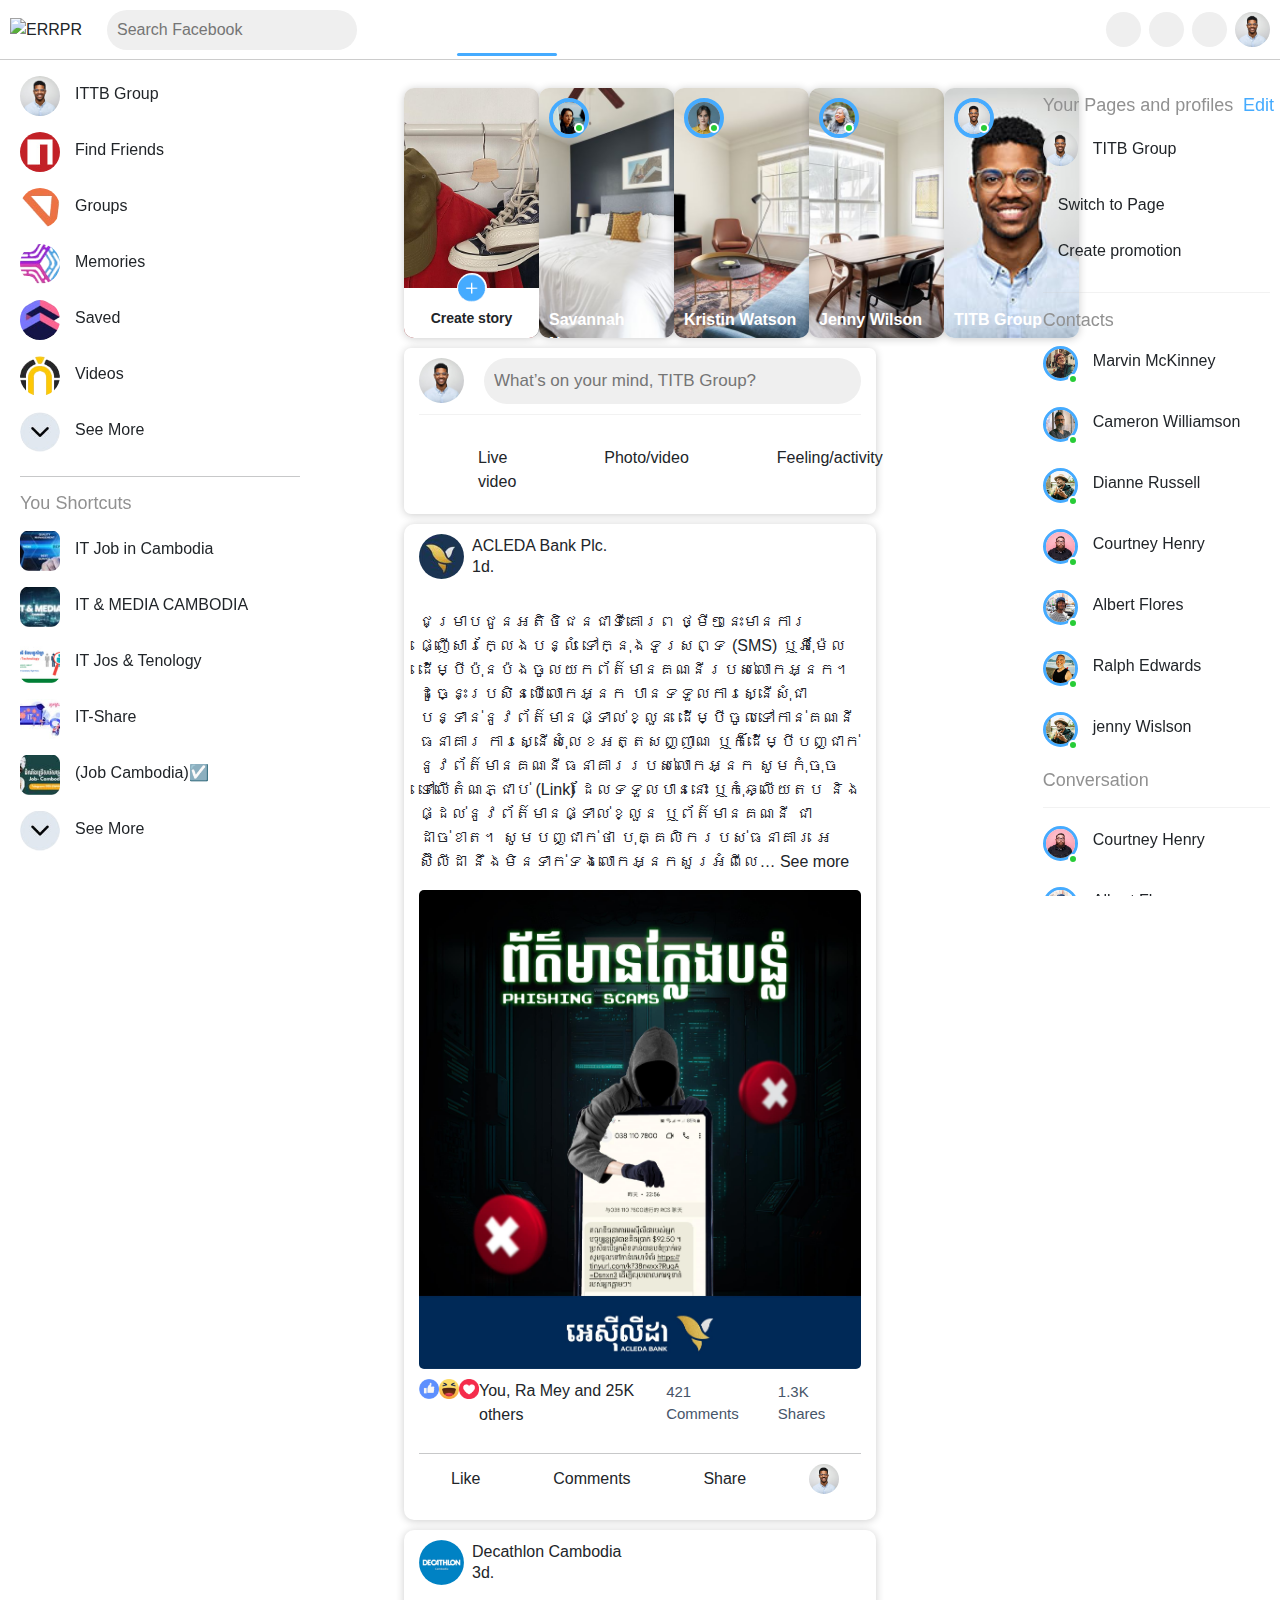
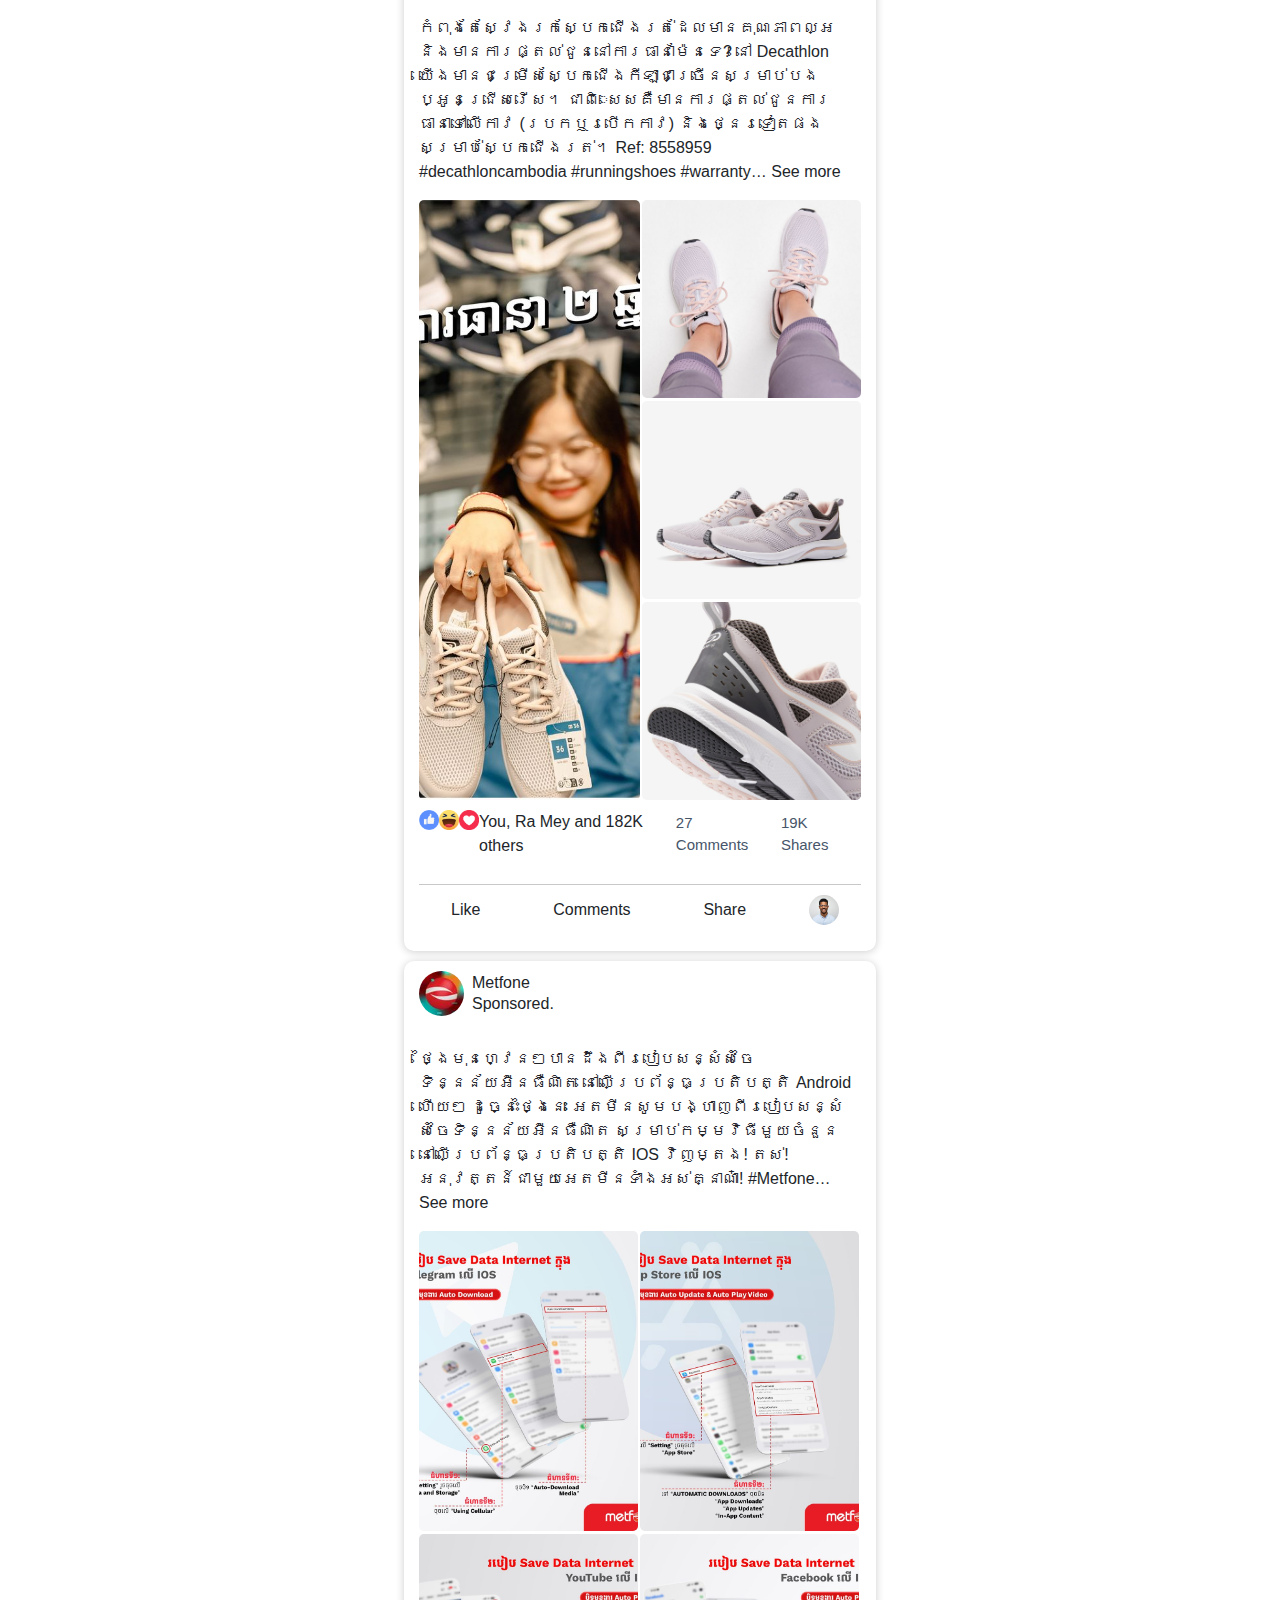
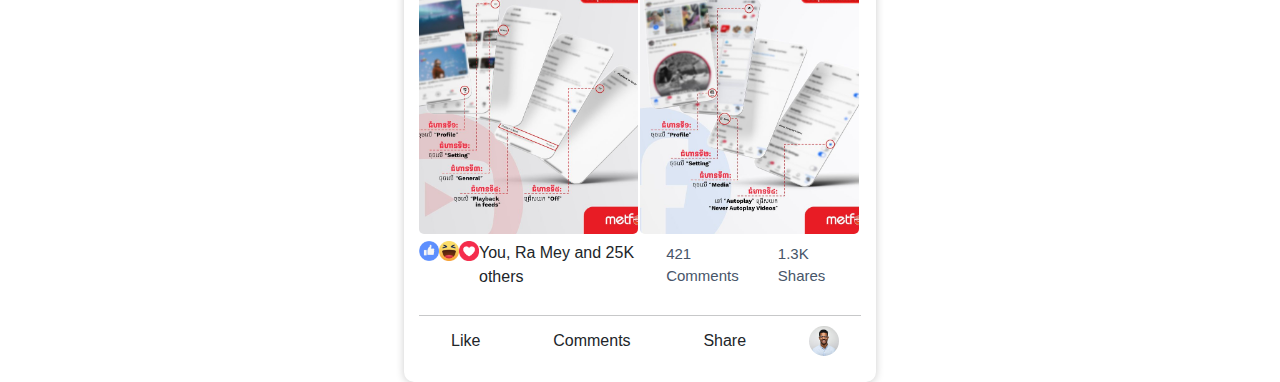
==== commit cfb5e090: "dropdown" ====
--- a/index.html
+++ b/index.html
@@ -12,6 +12,7 @@
     <link rel="stylesheet" href="https://cdnjs.cloudflare.com/ajax/libs/font-awesome/6.5.1/css/all.min.css"
         integrity="sha512-DTOQO9RWCH3ppGqcWaEA1BIZOC6xxalwEsw9c2QQeAIftl+Vegovlnee1c9QX4TctnWMn13TZye+giMm8e2LwA=="
         crossorigin="anonymous" referrerpolicy="no-referrer" />
+    
 
 </head>
 
@@ -26,7 +27,7 @@
 
                 <div class="search_bar">
                     <i class="fa-solid fa-magnifying-glass"></i>
-                    <input type="text" placeholder="Search Facebook">
+                    <input type="text" onclick="click()" class="dropdown_click" id="dropdown_click" placeholder="Search Facebook">
                     <div class="dropdown_search">
                         <div class="page">
 
@@ -40,7 +41,7 @@
                         <div class="recent_search">
                             <div class="profile d-flex w-100">
                                 <div class="img_profile w-50 h-100">
-                                    <img src="assets/image/profile.png" alt="">
+                                    <img src="assets/image/Jane Cooper.png" alt="">
                                 </div>
                                 <div class="active w-100">
                                     <p class="fs-5">Jane Cooper</p>
@@ -57,6 +58,74 @@
                         <div class="recent_search">
                             <div class="profile d-flex w-100">
                                 <div class="img_profile w-50 h-100">
+                                    <img src="assets/image/Darrell Steward.png" alt="">
+                                </div>
+                                <div class="active w-100">
+                                    <p class="fs-5">Darrell Steward</p>
+                                    <div class="cricle_active d-flex">
+                                        <div class="point"></div>
+                                        <p style="margin-left: 20px;"> 2 New</p>
+                                    </div>
+                                </div>
+                            </div>
+                            <div class="delete_recent">
+                                <i class="fa-solid fa-x float-end text-black"></i>
+                            </div>
+                        </div><br>
+                        <div class="recent_search">
+                            <div class="profile d-flex w-100">
+                                <div class="img_profile w-50 h-100">
+                                    <img src="assets/image/Albert Flores.png" alt="">
+                                </div>
+                                <div class="active w-100">
+                                    <p class="fs-5">Albert Flores</p>
+                                    <div class="cricle_active d-flex">
+                                        <div class="point"></div>
+                                        <p style="margin-left: 20px;"> 2 New</p>
+                                    </div>
+                                </div>
+                            </div>
+                            <div class="delete_recent">
+                                <i class="fa-solid fa-x float-end text-black"></i>
+                            </div>
+                        </div><br>
+                        <div class="recent_search">
+                            <div class="profile d-flex w-100">
+                                <div class="img_profile w-50 h-100">
+                                    <img src="assets/image/Cameron Williamson.png" alt="">
+                                </div>
+                                <div class="active w-100">
+                                    <p class="fs-5">Cameron</p>
+                                    <div class="cricle_active d-flex">
+                                        <div class="point"></div>
+                                        <p style="margin-left: 20px;"> 2 New</p>
+                                    </div>
+                                </div>
+                            </div>
+                            <div class="delete_recent">
+                                <i class="fa-solid fa-x float-end text-black"></i>
+                            </div>
+                        </div><br>
+                        <div class="recent_search">
+                            <div class="profile d-flex w-100">
+                                <div class="img_profile w-50 h-100">
+                                    <img src="assets/image/Leslie Alexander.png" alt="">
+                                </div>
+                                <div class="active w-100">
+                                    <p class="fs-5">Leslie</p>
+                                    <div class="cricle_active d-flex">
+                                        <div class="point"></div>
+                                        <p style="margin-left: 20px;"> 2 New</p>
+                                    </div>
+                                </div>
+                            </div>
+                            <div class="delete_recent">
+                                <i class="fa-solid fa-x float-end text-black"></i>
+                            </div>
+                        </div><br>
+                        <div class="recent_search">
+                            <div class="profile d-flex w-100">
+                                <div class="img_profile w-50 h-100">
                                     <img src="assets/image/profile.png" alt="">
                                 </div>
                                 <div class="active w-100">
@@ -74,44 +143,10 @@
                         <div class="recent_search">
                             <div class="profile d-flex w-100">
                                 <div class="img_profile w-50 h-100">
-                                    <img src="assets/image/profile.png" alt="">
+                                    <img src="assets/image/Wade Warren.png" alt="">
                                 </div>
                                 <div class="active w-100">
-                                    <p class="fs-5">Jane Cooper</p>
-                                    <div class="cricle_active d-flex">
-                                        <div class="point"></div>
-                                        <p style="margin-left: 20px;"> 2 New</p>
-                                    </div>
-                                </div>
-                            </div>
-                            <div class="delete_recent">
-                                <i class="fa-solid fa-x float-end text-black"></i>
-                            </div>
-                        </div><br>
-                        <div class="recent_search">
-                            <div class="profile d-flex w-100">
-                                <div class="img_profile w-50 h-100">
-                                    <img src="assets/image/profile.png" alt="">
-                                </div>
-                                <div class="active w-100">
-                                    <p class="fs-5">Jane Cooper</p>
-                                    <div class="cricle_active d-flex">
-                                        <div class="point"></div>
-                                        <p style="margin-left: 20px;"> 2 New</p>
-                                    </div>
-                                </div>
-                            </div>
-                            <div class="delete_recent">
-                                <i class="fa-solid fa-x float-end text-black"></i>
-                            </div>
-                        </div><br>
-                         <div class="recent_search">
-                            <div class="profile d-flex w-100">
-                                <div class="img_profile w-50 h-100">
-                                    <img src="assets/image/profile.png" alt="">
-                                </div>
-                                <div class="active w-100">
-                                    <p class="fs-5">Jane Cooper</p>
+                                    <p class="fs-5">Wade Warren</p>
                                     <div class="cricle_active d-flex">
                                         <div class="point"></div>
                                         <p style="margin-left: 20px;"> 2 New</p>
@@ -746,5 +781,5 @@
         </main>
     </header>
 </body>
-
+<script src="assets/js/index.js"></script>
 </html>--- a/assets/css/style.css
+++ b/assets/css/style.css
@@ -946,13 +946,19 @@
 
 .dropdown_search{
     width: 130%;
-    height: 500px;
+    height: auto;
     background-color: #fff;
     position: absolute;
     border-radius: 7px;
     right: 3px;
     margin-top: 12px;
-}
+    border: 1px solid #919191;
+    padding: 20px;
+    opacity: 0;
+}
+/* .dropdown_search:hover{
+    opacity: 1;
+} */
 .dropdown_search .page{
     display: flex;
     align-items: center;
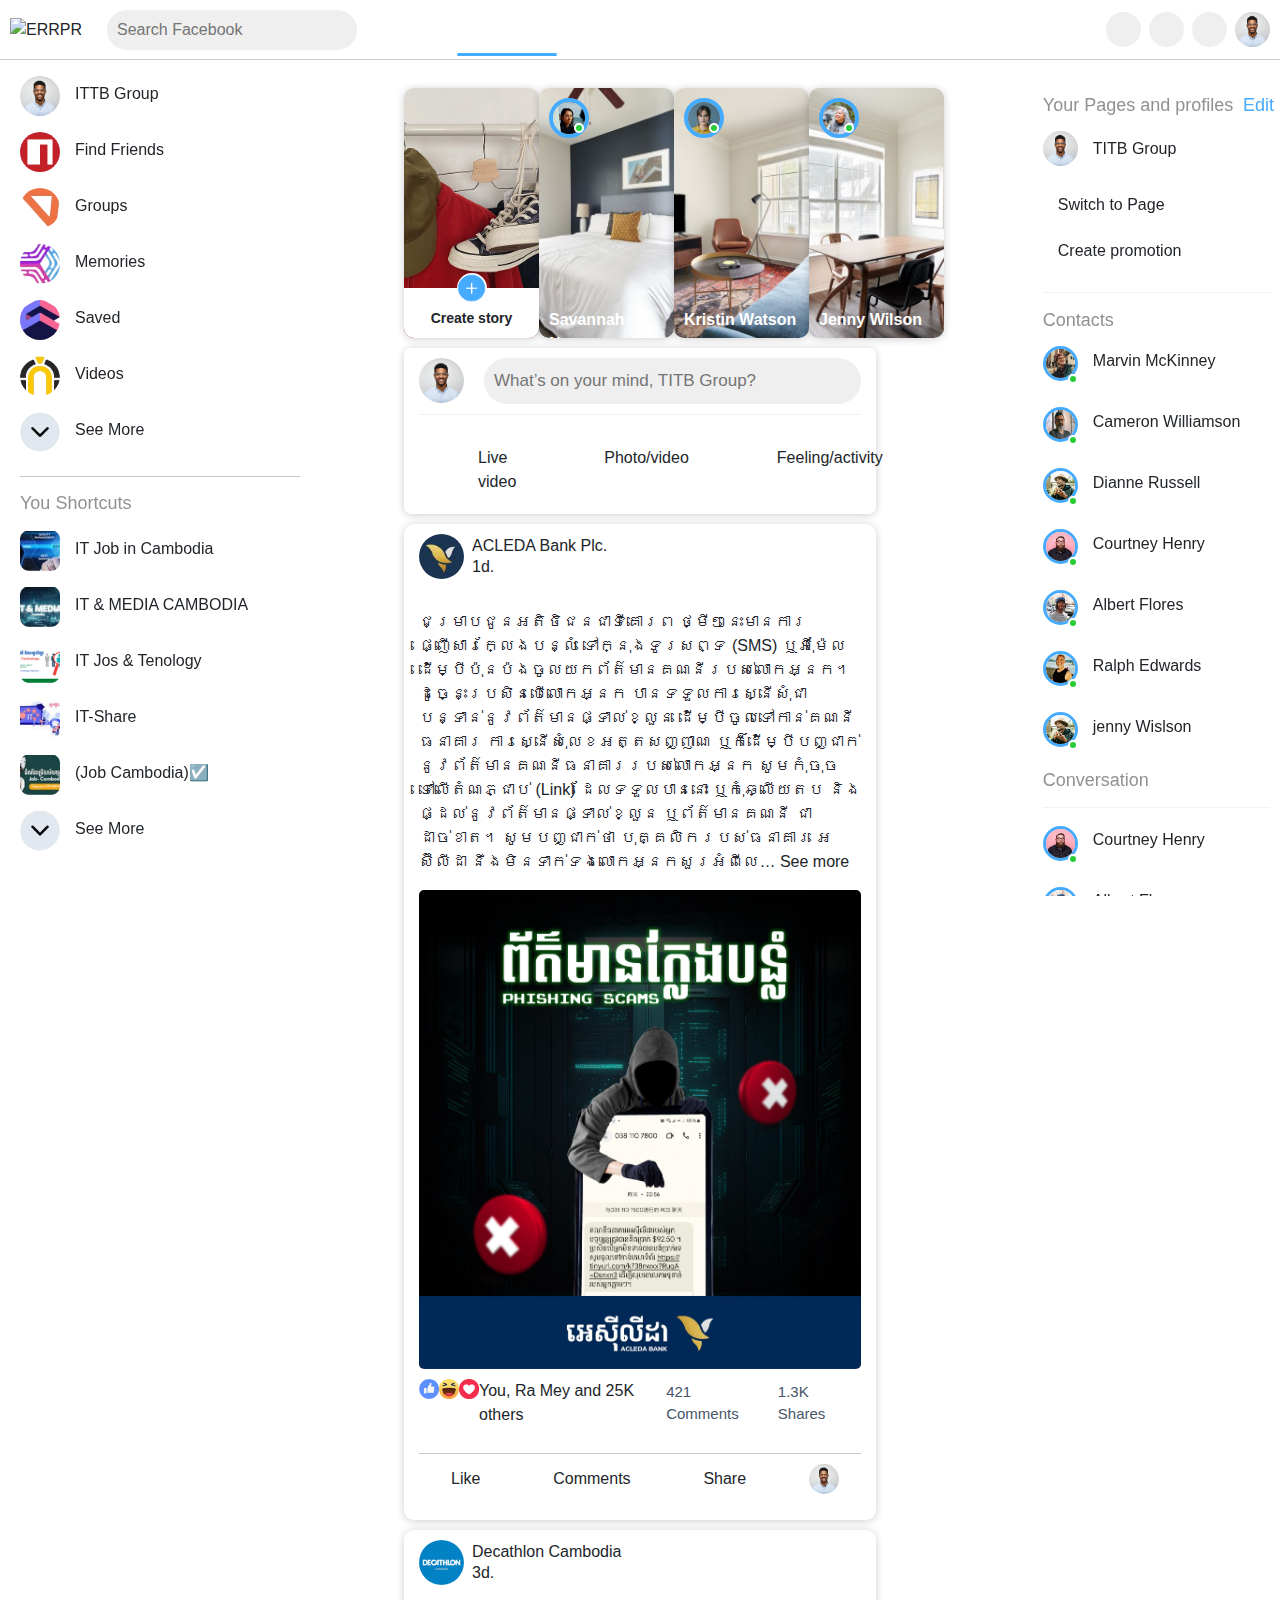
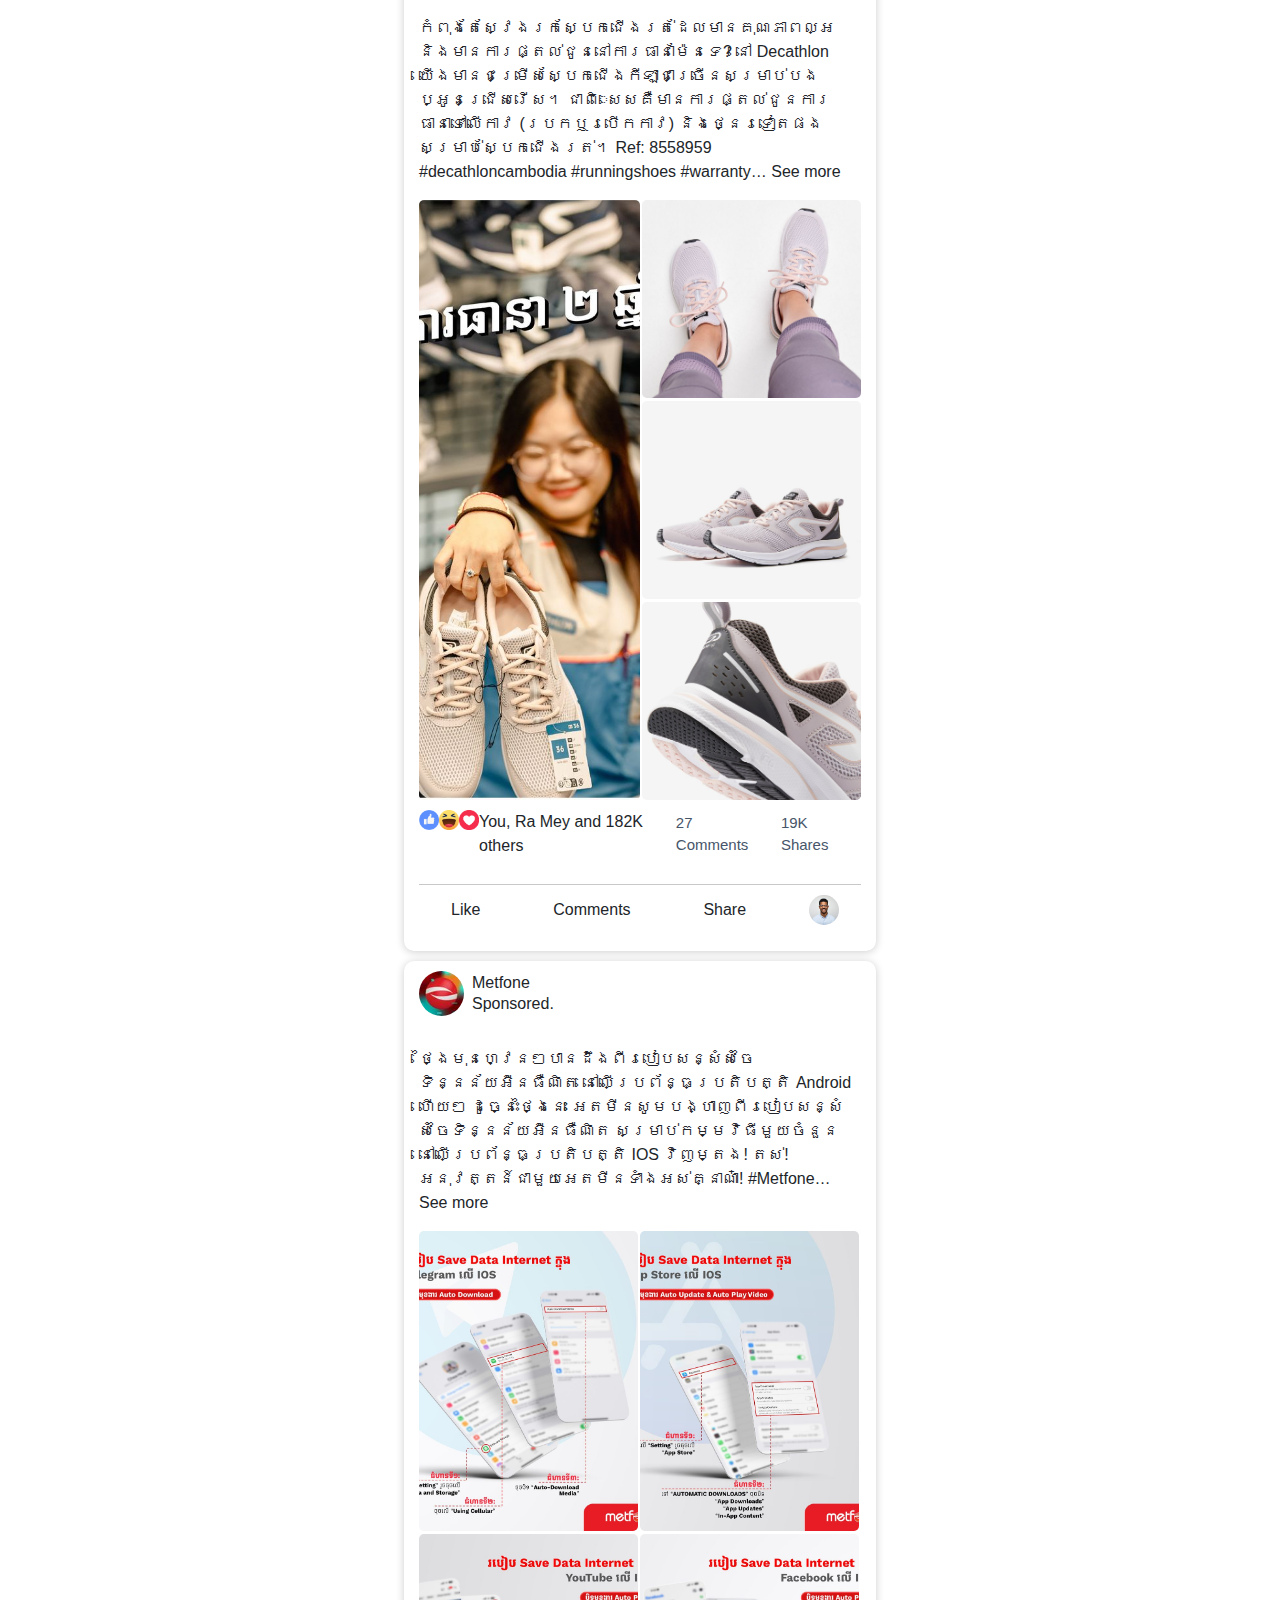
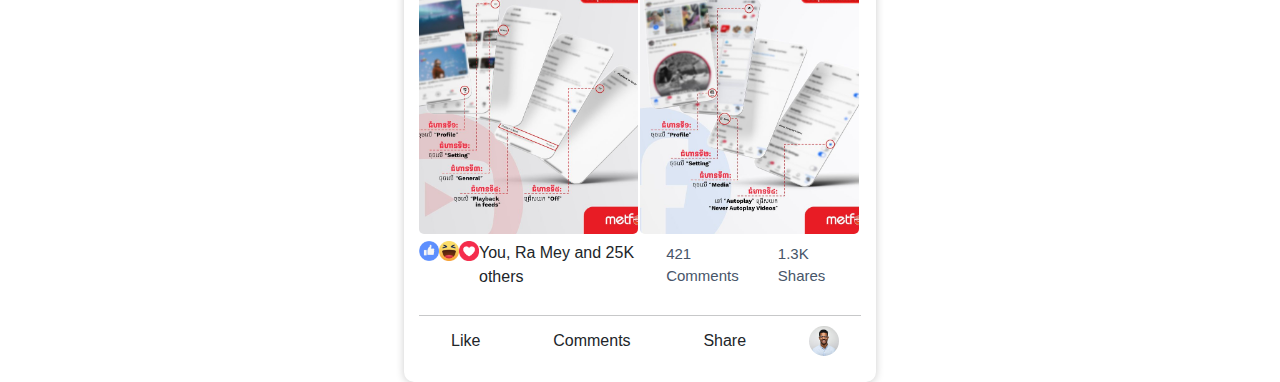
==== commit 1dedfc70: "dropdown" ====
--- a/index.html
+++ b/index.html
@@ -27,8 +27,9 @@
 
                 <div class="search_bar">
                     <i class="fa-solid fa-magnifying-glass"></i>
-                    <input type="text" onclick="click()" class="dropdown_click" id="dropdown_click" placeholder="Search Facebook">
-                    <div class="dropdown_search">
+                    <input type="text" id="click_dropdown" onclick="toggleMenu()" placeholder="Search Facebook">
+                    
+                    <div class="dropdown_search" id="subMenu">
                         <div class="page">
 
                             <p>Recent</p>
@@ -309,16 +310,6 @@
                             <p class="name">Jenny Wilson</p>
                         </div>
                     </div>
-                    <div class="story_card">
-                        <img src="assets/image/profile.png" alt="">
-                        <div class="story_profile">
-                            <img src="assets/image/profile.png" alt="">
-                            <div class="cricle"></div>
-                        </div>
-                        <div class="story_name">
-                            <p class="name">TITB Group</p>
-                        </div>
-                    </div>
                 </div>
                 <div class="my_post">
                     <div class="post_top">
--- a/assets/css/style.css
+++ b/assets/css/style.css
@@ -449,7 +449,7 @@
     width: 100%;
     height: auto;
     display: grid;
-    grid-template-columns: 1fr 1fr 1fr 1fr 1fr;
+    grid-template-columns: 1fr 1fr 1fr 1fr;
 }
 main .center .top_box .my_story_card{
     width: 135px;
@@ -956,9 +956,11 @@
     padding: 20px;
     opacity: 0;
 }
-/* .dropdown_search:hover{
-    opacity: 1;
-} */
+.search_bar:hover .dropdown_search{
+    opacity: 1;
+}
+
+
 .dropdown_search .page{
     display: flex;
     align-items: center;
